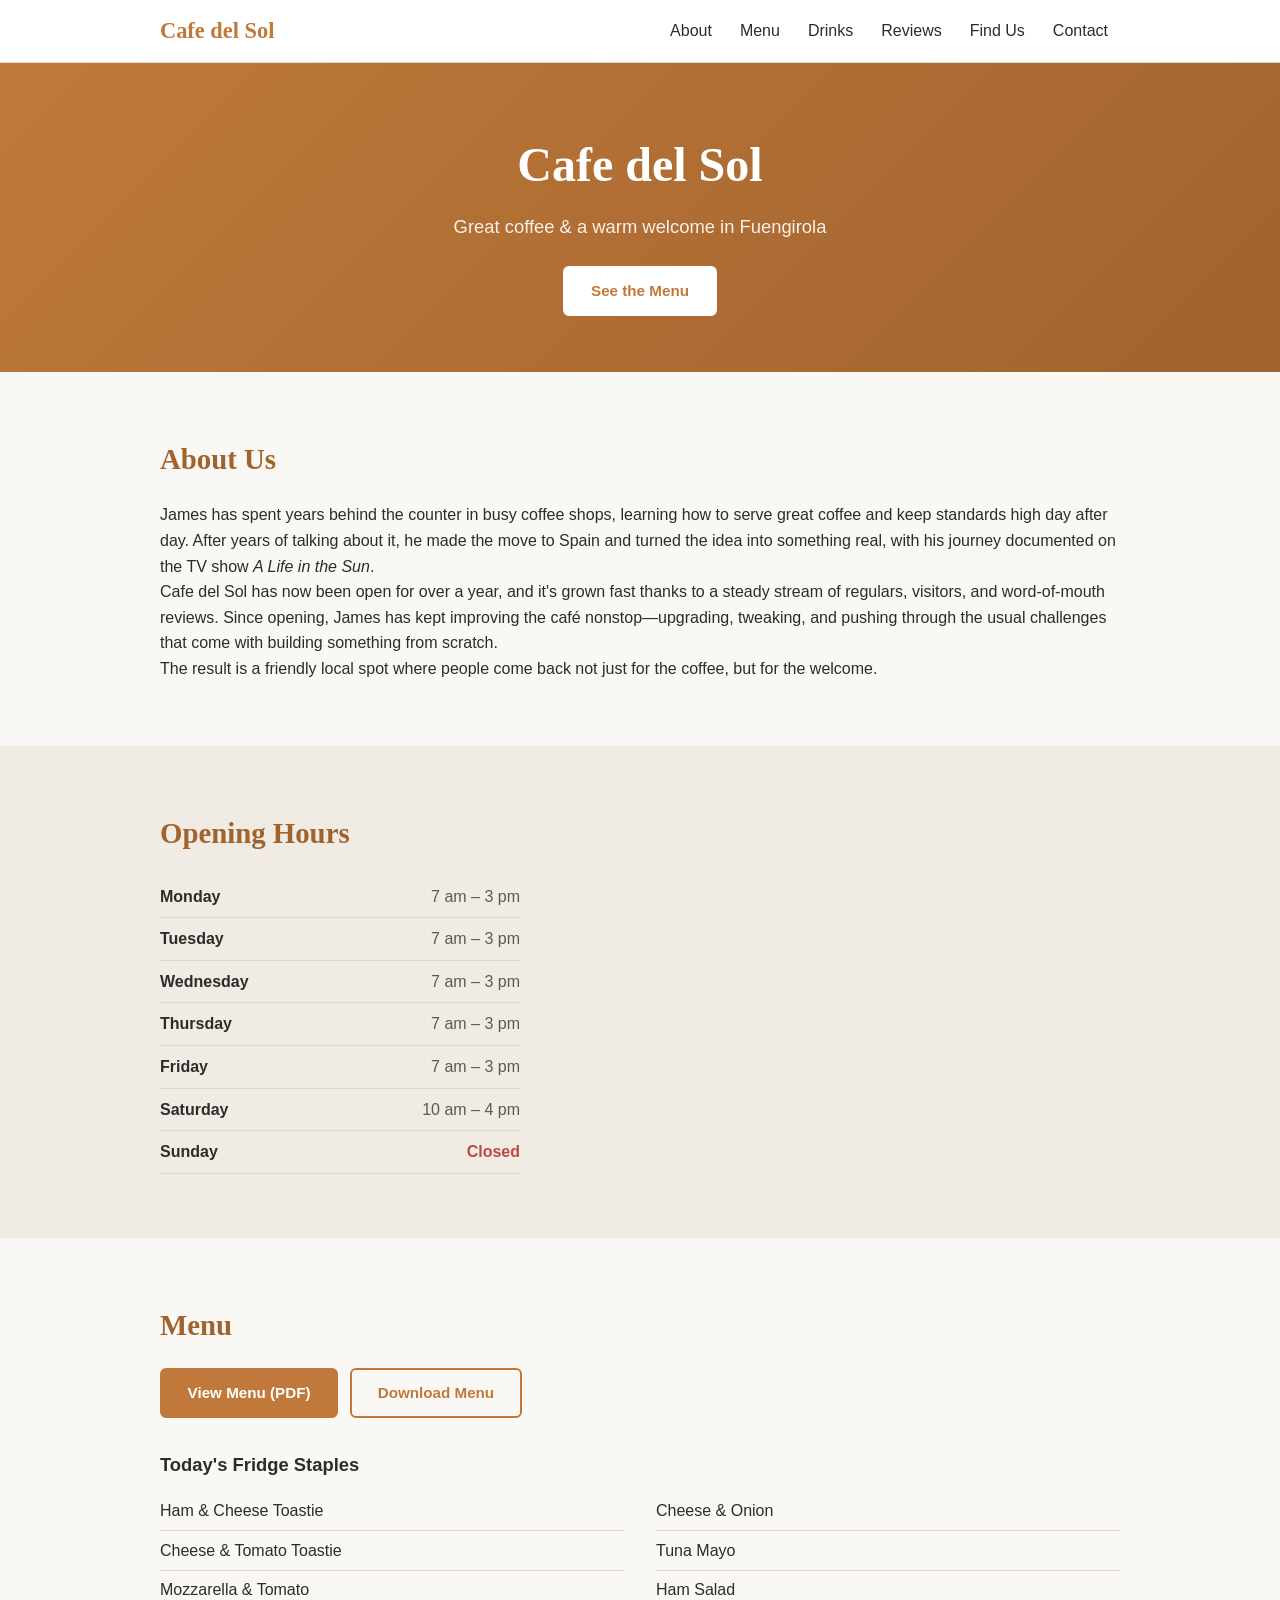
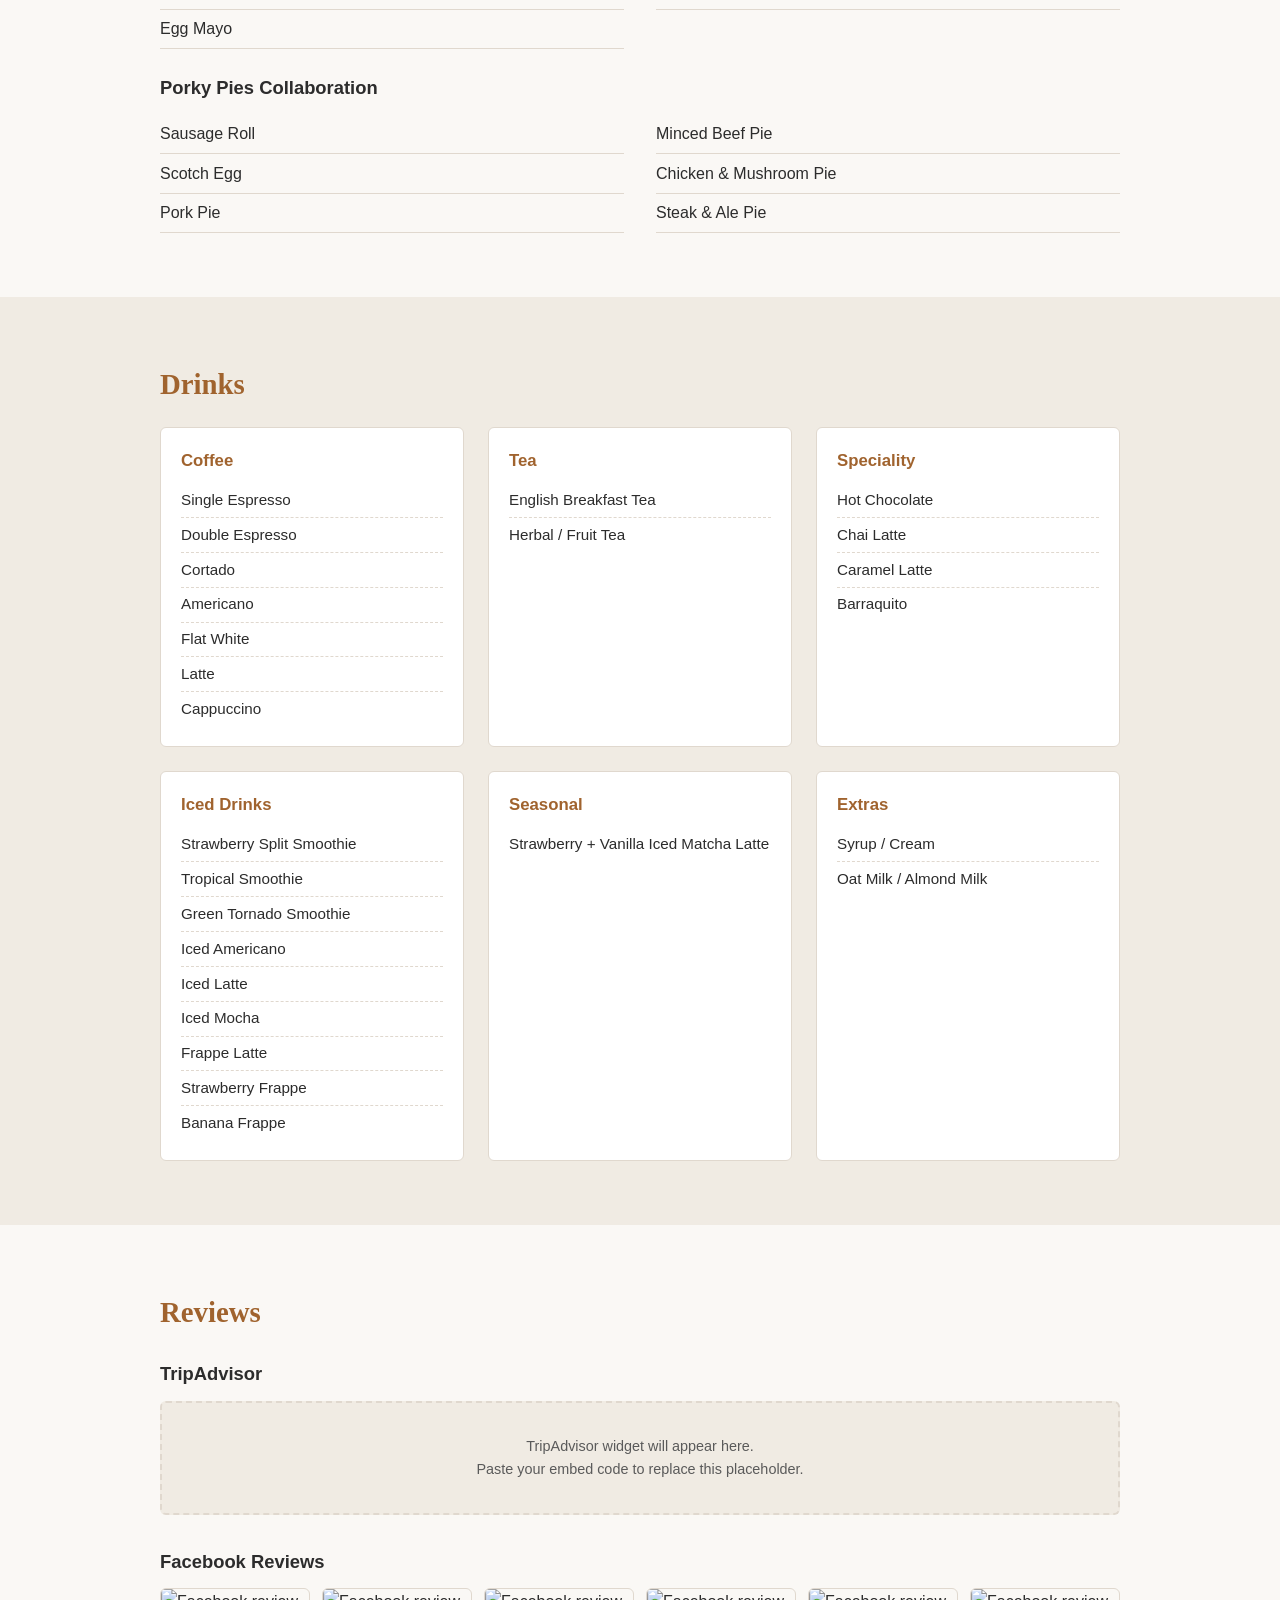
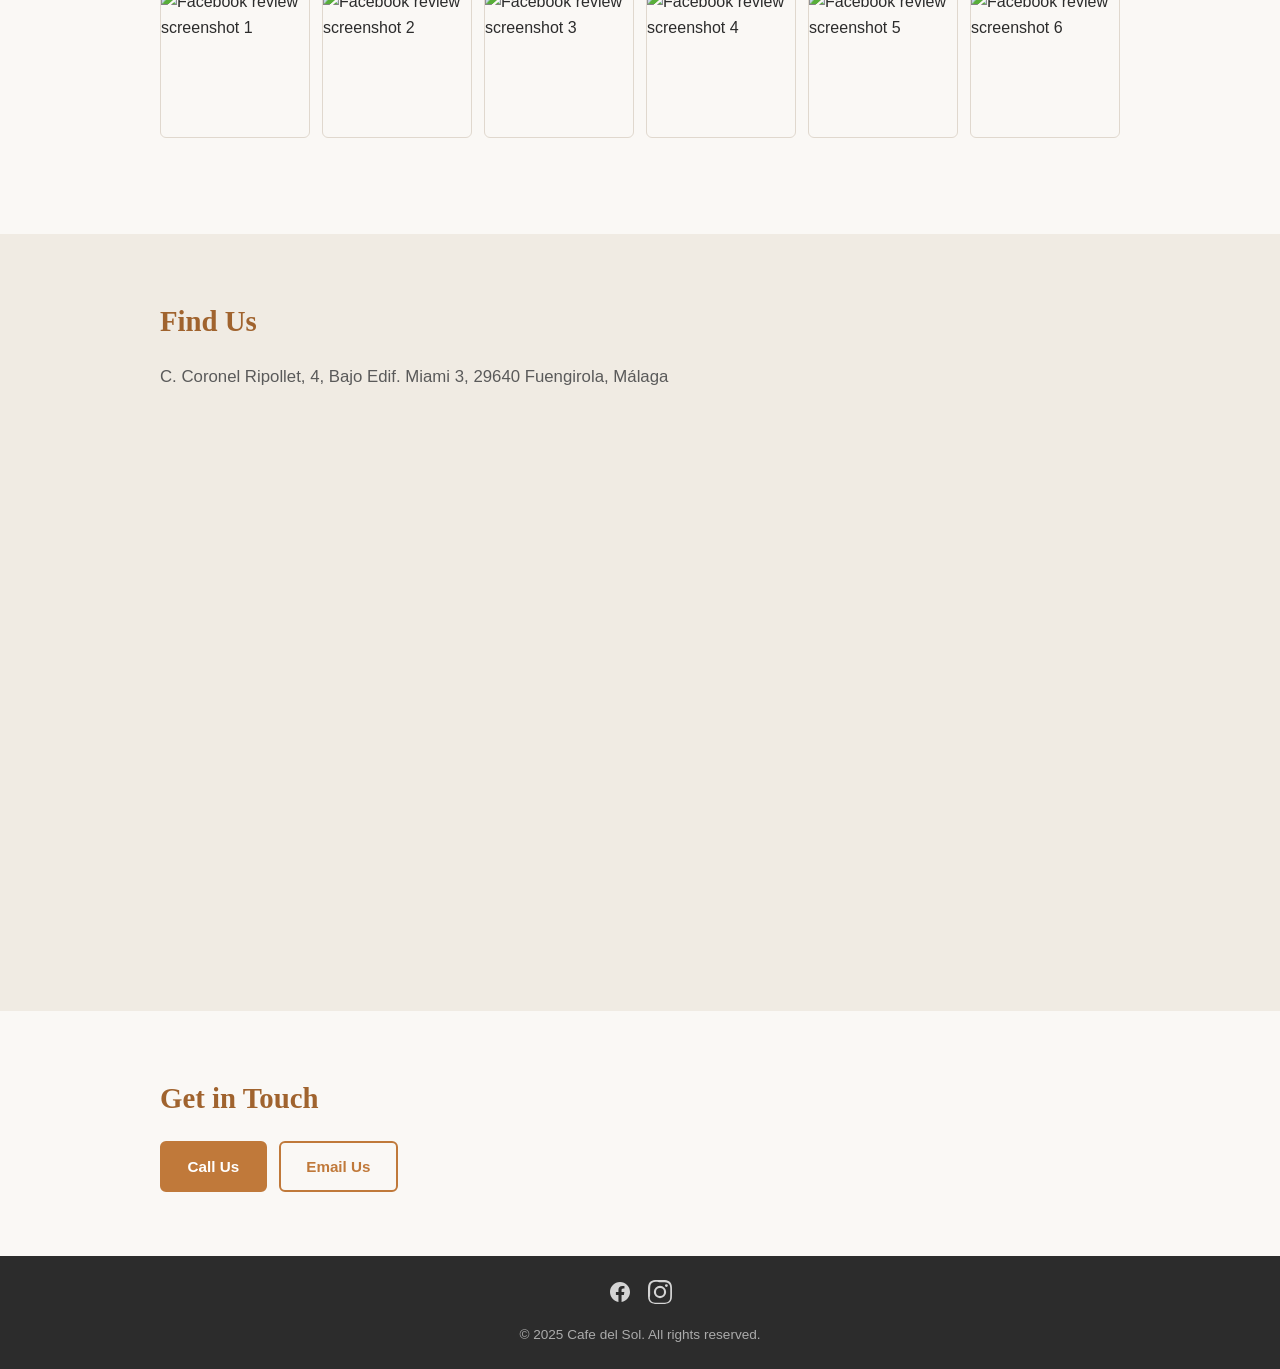
==== index.html @ 50820001 "feat: Cafe del Sol MVP website with drinks menu, food, reviews, and map Complete mobile-first MVP si" ====
<!--
  =============================================
  CAFE DEL SOL – MVP WEBSITE
  =============================================
  THINGS YOU NEED TO EDIT BEFORE GOING LIVE:

  1. MENU PDF    → Replace /assets/menu.pdf with your actual PDF file path
  2. PHONE       → Search for "TODO:phone" and add your phone number
  3. EMAIL       → Search for "TODO:email" and add your email address
  4. REVIEWS     → Replace /assets/reviews/fb-1.jpg etc. with real screenshot paths (update the array in script.js)
  5. TRIPADVISOR → Paste your TripAdvisor widget code in the marked placeholder below
  6. FAVICON     → Replace /assets/favicon.ico with your real favicon
  =============================================
-->
<!DOCTYPE html>
<html lang="en">
<head>
  <meta charset="UTF-8">
  <meta name="viewport" content="width=device-width, initial-scale=1.0">
  <title>Cafe del Sol – Coffee &amp; Café in Fuengirola, Málaga</title>
  <meta name="description" content="Cafe del Sol is a friendly local café in Fuengirola, Málaga, serving great coffee, fresh toasties, pies, and cold drinks. Open Monday–Saturday.">

  <!-- Open Graph -->
  <meta property="og:title" content="Cafe del Sol – Coffee & Café in Fuengirola">
  <meta property="og:description" content="A friendly local café in Fuengirola, Málaga. Great coffee, fresh food, and a warm welcome.">
  <meta property="og:type" content="website">
  <meta property="og:url" content="https://cafedelsol.es">
  <meta property="og:image" content="/assets/og-image.jpg">
  <meta property="og:locale" content="en_GB">

  <!-- Favicon placeholder -->
  <link rel="icon" href="/assets/favicon.ico" type="image/x-icon">

  <link rel="stylesheet" href="styles.css">

  <!-- JSON-LD Structured Data -->
  <script type="application/ld+json">
  {
    "@context": "https://schema.org",
    "@type": "CafeOrCoffeeShop",
    "name": "Cafe del Sol",
    "image": "/assets/og-image.jpg",
    "address": {
      "@type": "PostalAddress",
      "streetAddress": "C. Coronel Ripollet, 4, Bajo Edif. Miami 3",
      "addressLocality": "Fuengirola",
      "addressRegion": "Málaga",
      "postalCode": "29640",
      "addressCountry": "ES"
    },
    "url": "https://cafedelsol.es",
    "telephone": "",
    "openingHoursSpecification": [
      { "@type": "OpeningHoursSpecification", "dayOfWeek": "Monday",    "opens": "07:00", "closes": "15:00" },
      { "@type": "OpeningHoursSpecification", "dayOfWeek": "Tuesday",   "opens": "07:00", "closes": "15:00" },
      { "@type": "OpeningHoursSpecification", "dayOfWeek": "Wednesday", "opens": "07:00", "closes": "15:00" },
      { "@type": "OpeningHoursSpecification", "dayOfWeek": "Thursday",  "opens": "07:00", "closes": "15:00" },
      { "@type": "OpeningHoursSpecification", "dayOfWeek": "Friday",    "opens": "07:00", "closes": "15:00" },
      { "@type": "OpeningHoursSpecification", "dayOfWeek": "Saturday",  "opens": "10:00", "closes": "16:00" }
    ],
    "servesCuisine": "Coffee, Café",
    "priceRange": "€",
    "sameAs": [
      "https://www.facebook.com/profile.php?id=61565031385537",
      "https://www.instagram.com/cafedelsolfuengirola/"
    ]
  }
  </script>
</head>
<body>

  <!-- ======== HEADER / NAV ======== -->
  <header class="site-header" id="top">
    <div class="container header-inner">
      <a href="#top" class="logo">Cafe del Sol</a>
      <button class="nav-toggle" aria-label="Toggle navigation" aria-expanded="false">
        <span class="hamburger"></span>
      </button>
      <nav class="main-nav" id="main-nav">
        <ul>
          <li><a href="#about">About</a></li>
          <li><a href="#menu">Menu</a></li>
          <li><a href="#drinks">Drinks</a></li>
          <li><a href="#reviews">Reviews</a></li>
          <li><a href="#find-us">Find Us</a></li>
          <li><a href="#contact">Contact</a></li>
        </ul>
      </nav>
    </div>
  </header>

  <!-- ======== HERO ======== -->
  <section class="hero">
    <div class="container">
      <h1>Cafe del Sol</h1>
      <p class="hero-subtitle">Great coffee &amp; a warm welcome in Fuengirola</p>
      <a href="#menu" class="btn btn-primary">See the Menu</a>
    </div>
  </section>

  <!-- ======== ABOUT ======== -->
  <section class="section" id="about">
    <div class="container">
      <h2>About Us</h2>
      <p>James has spent years behind the counter in busy coffee shops, learning how to serve great coffee and keep standards high day after day. After years of talking about it, he made the move to Spain and turned the idea into something real, with his journey documented on the TV show <em>A Life in the Sun</em>.</p>
      <p>Cafe del Sol has now been open for over a year, and it's grown fast thanks to a steady stream of regulars, visitors, and word-of-mouth reviews. Since opening, James has kept improving the café nonstop—upgrading, tweaking, and pushing through the usual challenges that come with building something from scratch.</p>
      <p>The result is a friendly local spot where people come back not just for the coffee, but for the welcome.</p>
    </div>
  </section>

  <!-- ======== OPENING HOURS ======== -->
  <section class="section section-alt" id="hours">
    <div class="container">
      <h2>Opening Hours</h2>
      <table class="hours-table">
        <tbody>
          <tr><td>Monday</td><td>7 am – 3 pm</td></tr>
          <tr><td>Tuesday</td><td>7 am – 3 pm</td></tr>
          <tr><td>Wednesday</td><td>7 am – 3 pm</td></tr>
          <tr><td>Thursday</td><td>7 am – 3 pm</td></tr>
          <tr><td>Friday</td><td>7 am – 3 pm</td></tr>
          <tr><td>Saturday</td><td>10 am – 4 pm</td></tr>
          <tr class="closed"><td>Sunday</td><td>Closed</td></tr>
        </tbody>
      </table>
    </div>
  </section>

  <!-- ======== MENU (Food / Fridge Staples) ======== -->
  <section class="section" id="menu">
    <div class="container">
      <h2>Menu</h2>

      <div class="menu-actions">
        <a href="/assets/menu.pdf" target="_blank" rel="noopener" class="btn btn-primary">View Menu (PDF)</a>
        <a href="/assets/menu.pdf" download class="btn btn-outline">Download Menu</a>
      </div>

      <h3>Today's Fridge Staples</h3>
      <ul class="food-list">
        <li>Ham &amp; Cheese Toastie</li>
        <li>Cheese &amp; Tomato Toastie</li>
        <li>Mozzarella &amp; Tomato</li>
        <li>Egg Mayo</li>
        <li>Cheese &amp; Onion</li>
        <li>Tuna Mayo</li>
        <li>Ham Salad</li>
      </ul>

      <h3>Porky Pies Collaboration</h3>
      <ul class="food-list">
        <li>Sausage Roll</li>
        <li>Scotch Egg</li>
        <li>Pork Pie</li>
        <li>Minced Beef Pie</li>
        <li>Chicken &amp; Mushroom Pie</li>
        <li>Steak &amp; Ale Pie</li>
      </ul>
    </div>
  </section>

  <!-- ======== DRINKS ======== -->
  <section class="section section-alt" id="drinks">
    <div class="container">
      <h2>Drinks</h2>
      <div class="drinks-grid">

        <div class="drinks-category">
          <h3>Coffee</h3>
          <ul>
            <li>Single Espresso</li>
            <li>Double Espresso</li>
            <li>Cortado</li>
            <li>Americano</li>
            <li>Flat White</li>
            <li>Latte</li>
            <li>Cappuccino</li>
          </ul>
        </div>

        <div class="drinks-category">
          <h3>Tea</h3>
          <ul>
            <li>English Breakfast Tea</li>
            <li>Herbal / Fruit Tea</li>
          </ul>
        </div>

        <div class="drinks-category">
          <h3>Speciality</h3>
          <ul>
            <li>Hot Chocolate</li>
            <li>Chai Latte</li>
            <li>Caramel Latte</li>
            <li>Barraquito</li>
          </ul>
        </div>

        <div class="drinks-category">
          <h3>Iced Drinks</h3>
          <ul>
            <li>Strawberry Split Smoothie</li>
            <li>Tropical Smoothie</li>
            <li>Green Tornado Smoothie</li>
            <li>Iced Americano</li>
            <li>Iced Latte</li>
            <li>Iced Mocha</li>
            <li>Frappe Latte</li>
            <li>Strawberry Frappe</li>
            <li>Banana Frappe</li>
          </ul>
        </div>

        <div class="drinks-category">
          <h3>Seasonal</h3>
          <ul>
            <li>Strawberry + Vanilla Iced Matcha Latte</li>
          </ul>
        </div>

        <div class="drinks-category">
          <h3>Extras</h3>
          <ul>
            <li>Syrup / Cream</li>
            <li>Oat Milk / Almond Milk</li>
          </ul>
        </div>

      </div>
    </div>
  </section>

  <!-- ======== REVIEWS ======== -->
  <section class="section" id="reviews">
    <div class="container">
      <h2>Reviews</h2>

      <!-- TripAdvisor -->
      <div class="reviews-subsection">
        <h3>TripAdvisor</h3>
        <div class="tripadvisor-placeholder">
          <!-- ============================================
               TODO: Paste your TripAdvisor widget code here
               ============================================ -->
          <p class="placeholder-note">TripAdvisor widget will appear here.<br>Paste your embed code to replace this placeholder.</p>
        </div>
      </div>

      <!-- Facebook Reviews Gallery -->
      <div class="reviews-subsection">
        <h3>Facebook Reviews</h3>
        <div class="fb-gallery" id="fb-gallery">
          <!-- Images injected by script.js -->
        </div>
      </div>
    </div>
  </section>

  <!-- ======== LIGHTBOX ======== -->
  <div class="lightbox" id="lightbox" role="dialog" aria-label="Review image" aria-hidden="true">
    <button class="lightbox-close" aria-label="Close lightbox">&times;</button>
    <img class="lightbox-img" id="lightbox-img" src="" alt="Review screenshot">
  </div>

  <!-- ======== FIND US ======== -->
  <section class="section section-alt" id="find-us">
    <div class="container">
      <h2>Find Us</h2>
      <p class="address">C. Coronel Ripollet, 4, Bajo Edif. Miami 3, 29640 Fuengirola, Málaga</p>
      <div class="map-wrapper">
        <iframe
          title="Cafe del Sol location on Google Maps"
          src="https://www.google.com/maps?q=C.+Coronel+Ripollet,+4,+Bajo+Edif.+Miami+3,+29640+Fuengirola,+M%C3%A1laga&output=embed"
          width="600"
          height="400"
          style="border:0;"
          allowfullscreen
          loading="lazy"
          referrerpolicy="no-referrer-when-downgrade">
        </iframe>
      </div>
    </div>
  </section>

  <!-- ======== CONTACT ======== -->
  <section class="section" id="contact">
    <div class="container">
      <h2>Get in Touch</h2>
      <div class="contact-buttons">
        <!-- TODO:phone – Replace # with tel:+34XXXXXXXXX -->
        <a href="tel:" class="btn btn-primary">Call Us</a>
        <!-- TODO:email – Replace # with mailto:your@email.com -->
        <a href="mailto:" class="btn btn-outline">Email Us</a>
      </div>
    </div>
  </section>

  <!-- ======== FOOTER ======== -->
  <footer class="site-footer">
    <div class="container footer-inner">
      <div class="social-links">
        <a href="https://www.facebook.com/profile.php?id=61565031385537" target="_blank" rel="noopener" aria-label="Facebook">
          <!-- Facebook SVG icon -->
          <svg width="24" height="24" viewBox="0 0 24 24" fill="currentColor" aria-hidden="true"><path d="M22 12c0-5.523-4.477-10-10-10S2 6.477 2 12c0 4.991 3.657 9.128 8.438 9.878v-6.987h-2.54V12h2.54V9.797c0-2.506 1.492-3.89 3.777-3.89 1.094 0 2.238.195 2.238.195v2.46h-1.26c-1.243 0-1.63.771-1.63 1.562V12h2.773l-.443 2.89h-2.33v6.988C18.343 21.128 22 16.991 22 12z"/></svg>
        </a>
        <a href="https://www.instagram.com/cafedelsolfuengirola/" target="_blank" rel="noopener" aria-label="Instagram">
          <!-- Instagram SVG icon -->
          <svg width="24" height="24" viewBox="0 0 24 24" fill="currentColor" aria-hidden="true"><path d="M12 2.163c3.204 0 3.584.012 4.85.07 1.17.054 1.97.24 2.43.403a4.08 4.08 0 0 1 1.523.99 4.08 4.08 0 0 1 .99 1.524c.163.46.349 1.26.403 2.43.058 1.265.07 1.645.07 4.849s-.012 3.584-.07 4.85c-.054 1.17-.24 1.97-.403 2.43a4.08 4.08 0 0 1-.99 1.523 4.08 4.08 0 0 1-1.524.99c-.46.163-1.26.349-2.43.403-1.265.058-1.645.07-4.849.07s-3.584-.012-4.85-.07c-1.17-.054-1.97-.24-2.43-.403a4.08 4.08 0 0 1-1.523-.99 4.08 4.08 0 0 1-.99-1.524c-.163-.46-.349-1.26-.403-2.43C2.175 15.584 2.163 15.204 2.163 12s.012-3.584.07-4.85c.054-1.17.24-1.97.403-2.43a4.08 4.08 0 0 1 .99-1.523A4.08 4.08 0 0 1 5.15 2.206c.46-.163 1.26-.349 2.43-.403C8.845 2.175 9.225 2.163 12 2.163zm0-2.163C8.741 0 8.333.014 7.053.072 5.775.13 4.902.333 4.14.63a5.876 5.876 0 0 0-2.126 1.384A5.876 5.876 0 0 0 .63 4.14C.333 4.902.13 5.775.072 7.053.014 8.333 0 8.741 0 12s.014 3.667.072 4.947c.058 1.278.261 2.15.558 2.913a5.876 5.876 0 0 0 1.384 2.126A5.876 5.876 0 0 0 4.14 23.37c.763.297 1.636.5 2.913.558C8.333 23.986 8.741 24 12 24s3.667-.014 4.947-.072c1.278-.058 2.15-.261 2.913-.558a5.876 5.876 0 0 0 2.126-1.384 5.876 5.876 0 0 0 1.384-2.126c.297-.763.5-1.636.558-2.913.058-1.28.072-1.688.072-4.947s-.014-3.667-.072-4.947c-.058-1.278-.261-2.15-.558-2.913a5.876 5.876 0 0 0-1.384-2.126A5.876 5.876 0 0 0 19.86.63c-.763-.297-1.636-.5-2.913-.558C15.667.014 15.259 0 12 0zm0 5.838a6.162 6.162 0 1 0 0 12.324 6.162 6.162 0 0 0 0-12.324zM12 16a4 4 0 1 1 0-8 4 4 0 0 1 0 8zm6.406-11.845a1.44 1.44 0 1 0 0 2.881 1.44 1.44 0 0 0 0-2.881z"/></svg>
        </a>
      </div>
      <p class="copyright">&copy; 2025 Cafe del Sol. All rights reserved.</p>
    </div>
  </footer>

  <script src="script.js"></script>
</body>
</html>
---- styles.css ----
/* =============================================
   CAFE DEL SOL – STYLES
   Mobile-first, vanilla CSS
   ============================================= */

/* --- Reset & Base --- */
*, *::before, *::after {
  box-sizing: border-box;
  margin: 0;
  padding: 0;
}

:root {
  --color-primary: #c0793a;
  --color-primary-dark: #a0632e;
  --color-bg: #faf8f5;
  --color-bg-alt: #f0ebe3;
  --color-text: #2c2c2c;
  --color-text-light: #5a5a5a;
  --color-white: #ffffff;
  --color-border: #e0d8ce;
  --font-body: 'Segoe UI', Tahoma, Geneva, Verdana, sans-serif;
  --font-heading: Georgia, 'Times New Roman', serif;
  --max-width: 960px;
  --radius: 6px;
  --transition: 0.2s ease;
}

html {
  scroll-behavior: smooth;
}

body {
  font-family: var(--font-body);
  font-size: 16px;
  line-height: 1.6;
  color: var(--color-text);
  background: var(--color-bg);
  -webkit-font-smoothing: antialiased;
}

img {
  max-width: 100%;
  height: auto;
  display: block;
}

a {
  color: var(--color-primary);
  text-decoration: none;
  transition: color var(--transition);
}

a:hover,
a:focus {
  color: var(--color-primary-dark);
}

/* Focus states for accessibility */
a:focus-visible,
button:focus-visible {
  outline: 3px solid var(--color-primary);
  outline-offset: 2px;
}

/* --- Container --- */
.container {
  width: 90%;
  max-width: var(--max-width);
  margin: 0 auto;
}

/* --- Header --- */
.site-header {
  background: var(--color-white);
  border-bottom: 1px solid var(--color-border);
  position: sticky;
  top: 0;
  z-index: 100;
}

.header-inner {
  display: flex;
  align-items: center;
  justify-content: space-between;
  padding: 0.75rem 0;
}

.logo {
  font-family: var(--font-heading);
  font-size: 1.4rem;
  font-weight: 700;
  color: var(--color-primary);
}

.logo:hover {
  color: var(--color-primary-dark);
}

/* Hamburger */
.nav-toggle {
  display: flex;
  align-items: center;
  justify-content: center;
  background: none;
  border: none;
  cursor: pointer;
  width: 40px;
  height: 40px;
  padding: 0;
}

.hamburger,
.hamburger::before,
.hamburger::after {
  display: block;
  width: 24px;
  height: 2px;
  background: var(--color-text);
  border-radius: 2px;
  transition: transform var(--transition), opacity var(--transition);
}

.hamburger {
  position: relative;
}

.hamburger::before,
.hamburger::after {
  content: '';
  position: absolute;
  left: 0;
}

.hamburger::before { top: -7px; }
.hamburger::after  { top: 7px;  }

/* Hamburger open state */
.nav-toggle[aria-expanded="true"] .hamburger {
  background: transparent;
}

.nav-toggle[aria-expanded="true"] .hamburger::before {
  top: 0;
  transform: rotate(45deg);
}

.nav-toggle[aria-expanded="true"] .hamburger::after {
  top: 0;
  transform: rotate(-45deg);
}

/* Nav */
.main-nav {
  display: none;
  position: absolute;
  top: 100%;
  left: 0;
  right: 0;
  background: var(--color-white);
  border-bottom: 1px solid var(--color-border);
  padding: 1rem 0;
}

.main-nav.open {
  display: block;
}

.main-nav ul {
  list-style: none;
  text-align: center;
}

.main-nav li + li {
  margin-top: 0.5rem;
}

.main-nav a {
  display: block;
  padding: 0.5rem 1rem;
  font-weight: 500;
  color: var(--color-text);
}

.main-nav a:hover {
  color: var(--color-primary);
}

/* Desktop nav */
@media (min-width: 768px) {
  .nav-toggle {
    display: none;
  }

  .main-nav {
    display: block;
    position: static;
    border: none;
    padding: 0;
  }

  .main-nav ul {
    display: flex;
    gap: 0.25rem;
  }

  .main-nav li + li {
    margin-top: 0;
  }

  .main-nav a {
    padding: 0.4rem 0.75rem;
    border-radius: var(--radius);
  }

  .main-nav a:hover {
    background: var(--color-bg-alt);
  }
}

/* --- Hero --- */
.hero {
  background: linear-gradient(135deg, var(--color-primary) 0%, var(--color-primary-dark) 100%);
  color: var(--color-white);
  text-align: center;
  padding: 4rem 0 3.5rem;
}

.hero h1 {
  font-family: var(--font-heading);
  font-size: 2.4rem;
  margin-bottom: 0.5rem;
}

.hero-subtitle {
  font-size: 1.15rem;
  opacity: 0.9;
  margin-bottom: 1.5rem;
}

/* --- Buttons --- */
.btn {
  display: inline-block;
  padding: 0.7rem 1.6rem;
  border-radius: var(--radius);
  font-weight: 600;
  font-size: 0.95rem;
  text-align: center;
  cursor: pointer;
  transition: background var(--transition), color var(--transition), box-shadow var(--transition);
  border: 2px solid transparent;
}

.btn-primary {
  background: var(--color-primary);
  color: var(--color-white);
  border-color: var(--color-primary);
}

.btn-primary:hover,
.btn-primary:focus {
  background: var(--color-primary-dark);
  border-color: var(--color-primary-dark);
  color: var(--color-white);
}

.btn-outline {
  background: transparent;
  color: var(--color-primary);
  border-color: var(--color-primary);
}

.btn-outline:hover,
.btn-outline:focus {
  background: var(--color-primary);
  color: var(--color-white);
}

/* Hero button override for white variant */
.hero .btn-primary {
  background: var(--color-white);
  color: var(--color-primary);
  border-color: var(--color-white);
}

.hero .btn-primary:hover {
  background: transparent;
  color: var(--color-white);
  border-color: var(--color-white);
}

/* --- Sections --- */
.section {
  padding: 3rem 0;
}

.section-alt {
  background: var(--color-bg-alt);
}

.section h2 {
  font-family: var(--font-heading);
  font-size: 1.8rem;
  margin-bottom: 1.25rem;
  color: var(--color-primary-dark);
}

.section h3 {
  font-size: 1.15rem;
  font-weight: 700;
  margin: 1.5rem 0 0.75rem;
  color: var(--color-text);
}

/* --- Hours Table --- */
.hours-table {
  width: 100%;
  max-width: 360px;
  border-collapse: collapse;
}

.hours-table td {
  padding: 0.5rem 0;
  border-bottom: 1px solid var(--color-border);
}

.hours-table td:first-child {
  font-weight: 600;
}

.hours-table td:last-child {
  text-align: right;
  color: var(--color-text-light);
}

.hours-table .closed td:last-child {
  color: #b94a48;
  font-weight: 600;
}

/* --- Menu Actions --- */
.menu-actions {
  display: flex;
  flex-wrap: wrap;
  gap: 0.75rem;
  margin-bottom: 2rem;
}

/* --- Food / Drinks Lists --- */
.food-list {
  list-style: none;
  columns: 1;
}

.food-list li {
  padding: 0.4rem 0;
  border-bottom: 1px solid var(--color-border);
}

@media (min-width: 520px) {
  .food-list {
    columns: 2;
    column-gap: 2rem;
  }
}

/* --- Drinks Grid --- */
.drinks-grid {
  display: grid;
  grid-template-columns: 1fr;
  gap: 1.5rem;
}

@media (min-width: 520px) {
  .drinks-grid {
    grid-template-columns: 1fr 1fr;
  }
}

@media (min-width: 768px) {
  .drinks-grid {
    grid-template-columns: 1fr 1fr 1fr;
  }
}

.drinks-category {
  background: var(--color-white);
  border-radius: var(--radius);
  padding: 1.25rem;
  border: 1px solid var(--color-border);
}

.drinks-category h3 {
  margin-top: 0;
  margin-bottom: 0.5rem;
  color: var(--color-primary-dark);
  font-size: 1.05rem;
}

.drinks-category ul {
  list-style: none;
}

.drinks-category li {
  padding: 0.3rem 0;
  border-bottom: 1px dashed var(--color-border);
  font-size: 0.95rem;
}

.drinks-category li:last-child {
  border-bottom: none;
}

/* --- Reviews --- */
.reviews-subsection {
  margin-bottom: 2rem;
}

.tripadvisor-placeholder {
  background: var(--color-bg-alt);
  border: 2px dashed var(--color-border);
  border-radius: var(--radius);
  padding: 2rem;
  text-align: center;
}

.placeholder-note {
  color: var(--color-text-light);
  font-size: 0.9rem;
}

/* Facebook gallery */
.fb-gallery {
  display: grid;
  grid-template-columns: repeat(auto-fill, minmax(140px, 1fr));
  gap: 0.75rem;
}

.fb-gallery img {
  width: 100%;
  aspect-ratio: 1;
  object-fit: cover;
  border-radius: var(--radius);
  cursor: pointer;
  border: 1px solid var(--color-border);
  transition: transform var(--transition), box-shadow var(--transition);
}

.fb-gallery img:hover {
  transform: scale(1.03);
  box-shadow: 0 4px 12px rgba(0,0,0,0.12);
}

/* --- Lightbox --- */
.lightbox {
  display: none;
  position: fixed;
  inset: 0;
  z-index: 1000;
  background: rgba(0, 0, 0, 0.85);
  align-items: center;
  justify-content: center;
  padding: 1rem;
}

.lightbox.active {
  display: flex;
}

.lightbox-img {
  max-width: 90vw;
  max-height: 90vh;
  border-radius: var(--radius);
}

.lightbox-close {
  position: absolute;
  top: 1rem;
  right: 1.25rem;
  background: none;
  border: none;
  color: var(--color-white);
  font-size: 2.5rem;
  cursor: pointer;
  line-height: 1;
}

.lightbox-close:hover {
  opacity: 0.7;
}

/* --- Map --- */
.map-wrapper {
  position: relative;
  padding-bottom: 56.25%;
  height: 0;
  overflow: hidden;
  border-radius: var(--radius);
  margin-top: 1rem;
}

.map-wrapper iframe {
  position: absolute;
  top: 0;
  left: 0;
  width: 100%;
  height: 100%;
  border: 0;
}

.address {
  color: var(--color-text-light);
  font-size: 1.05rem;
}

/* --- Contact --- */
.contact-buttons {
  display: flex;
  flex-wrap: wrap;
  gap: 0.75rem;
  margin-top: 0.5rem;
}

/* --- Footer --- */
.site-footer {
  background: var(--color-text);
  color: var(--color-white);
  padding: 1.5rem 0;
}

.footer-inner {
  text-align: center;
}

.social-links {
  display: flex;
  justify-content: center;
  gap: 1rem;
  margin-bottom: 0.75rem;
}

.social-links a {
  color: var(--color-white);
  opacity: 0.8;
  transition: opacity var(--transition);
}

.social-links a:hover {
  opacity: 1;
}

.copyright {
  font-size: 0.85rem;
  opacity: 0.6;
}

/* --- Utility --- */
@media (min-width: 768px) {
  .hero h1 {
    font-size: 3rem;
  }

  .section {
    padding: 4rem 0;
  }
}
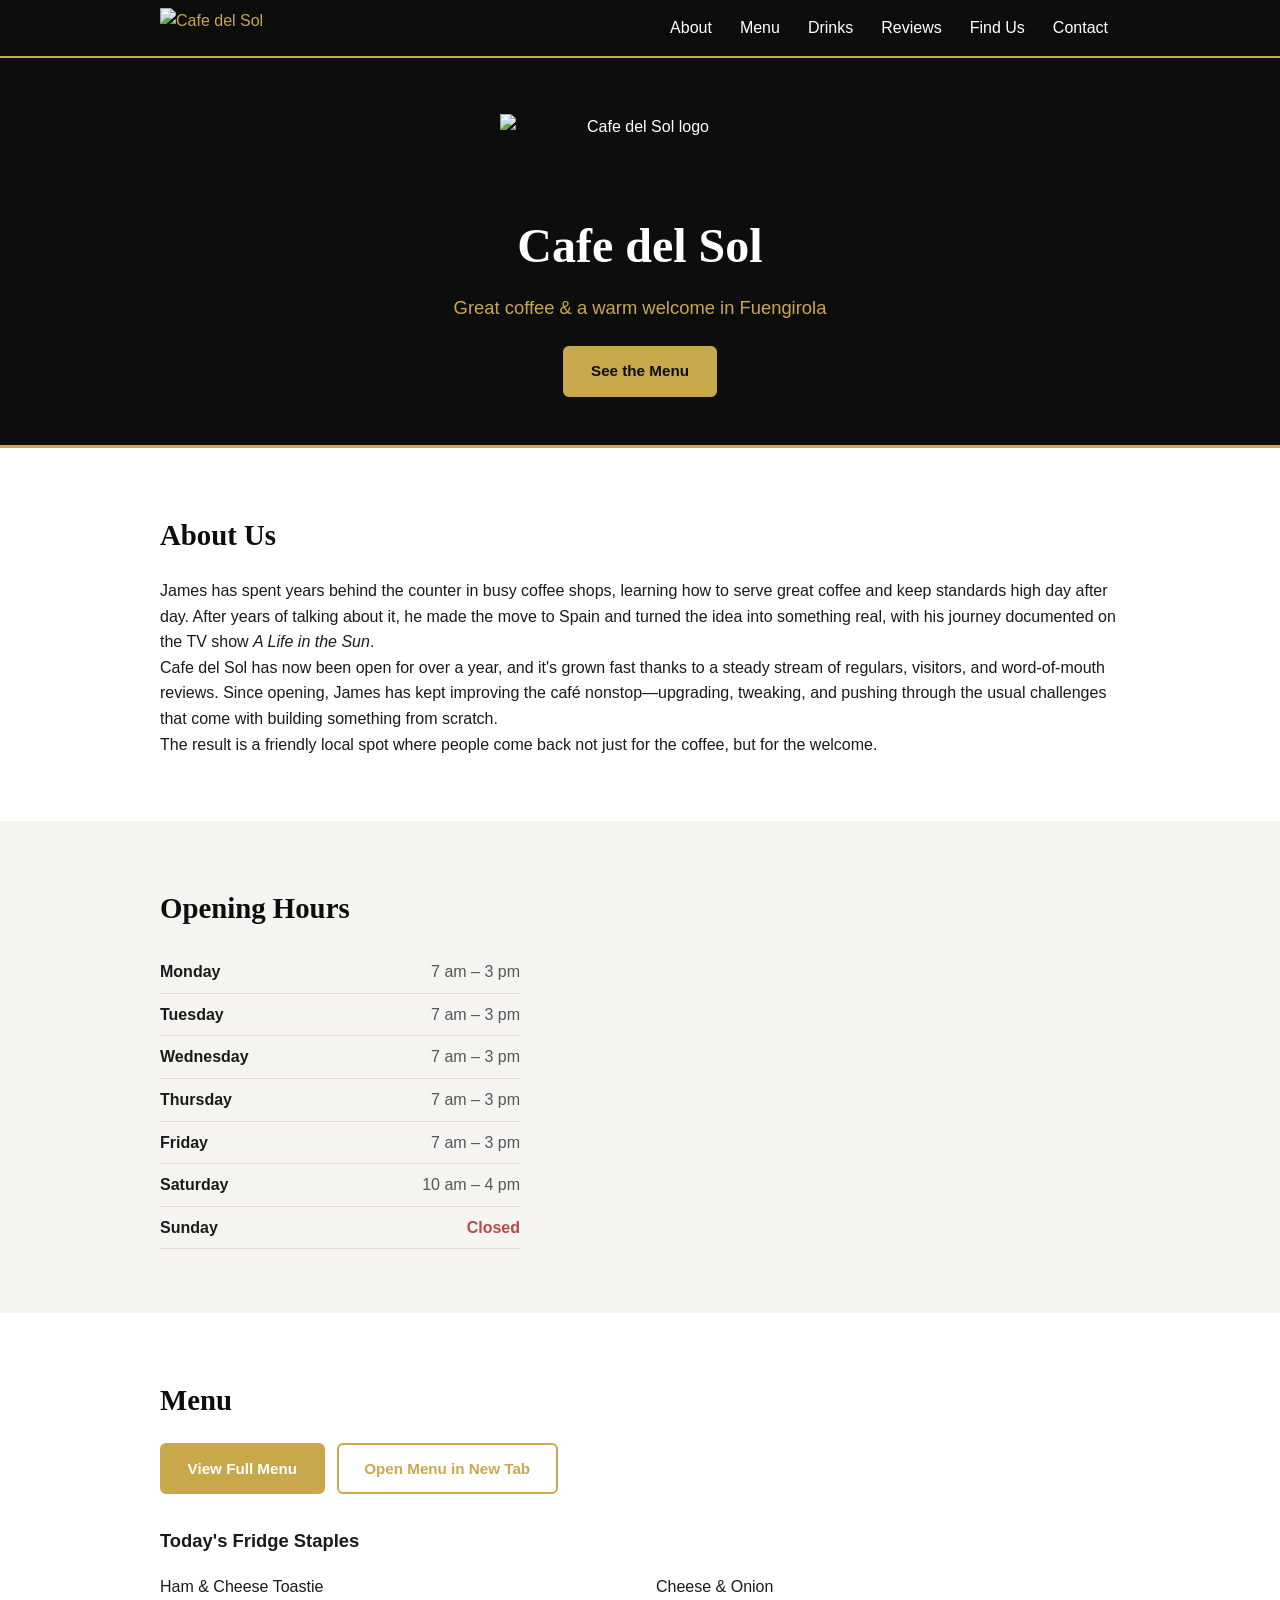
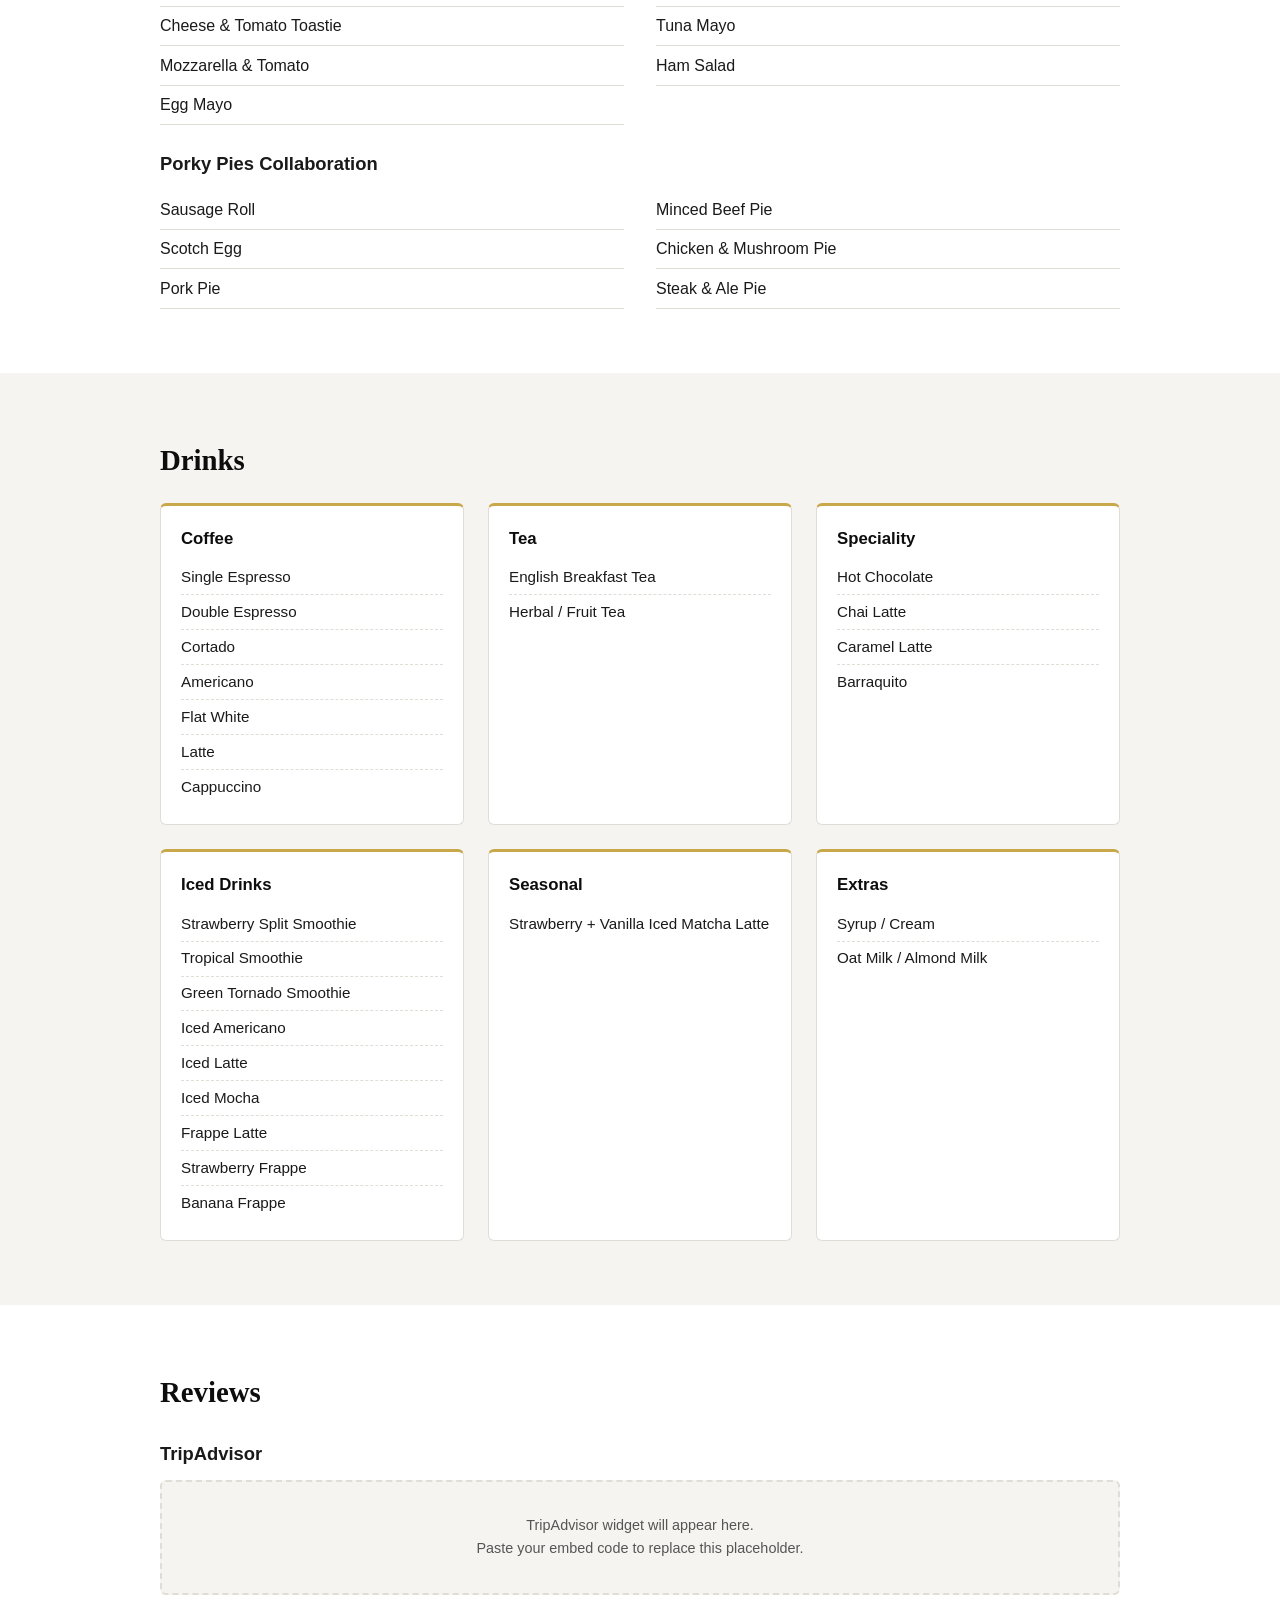
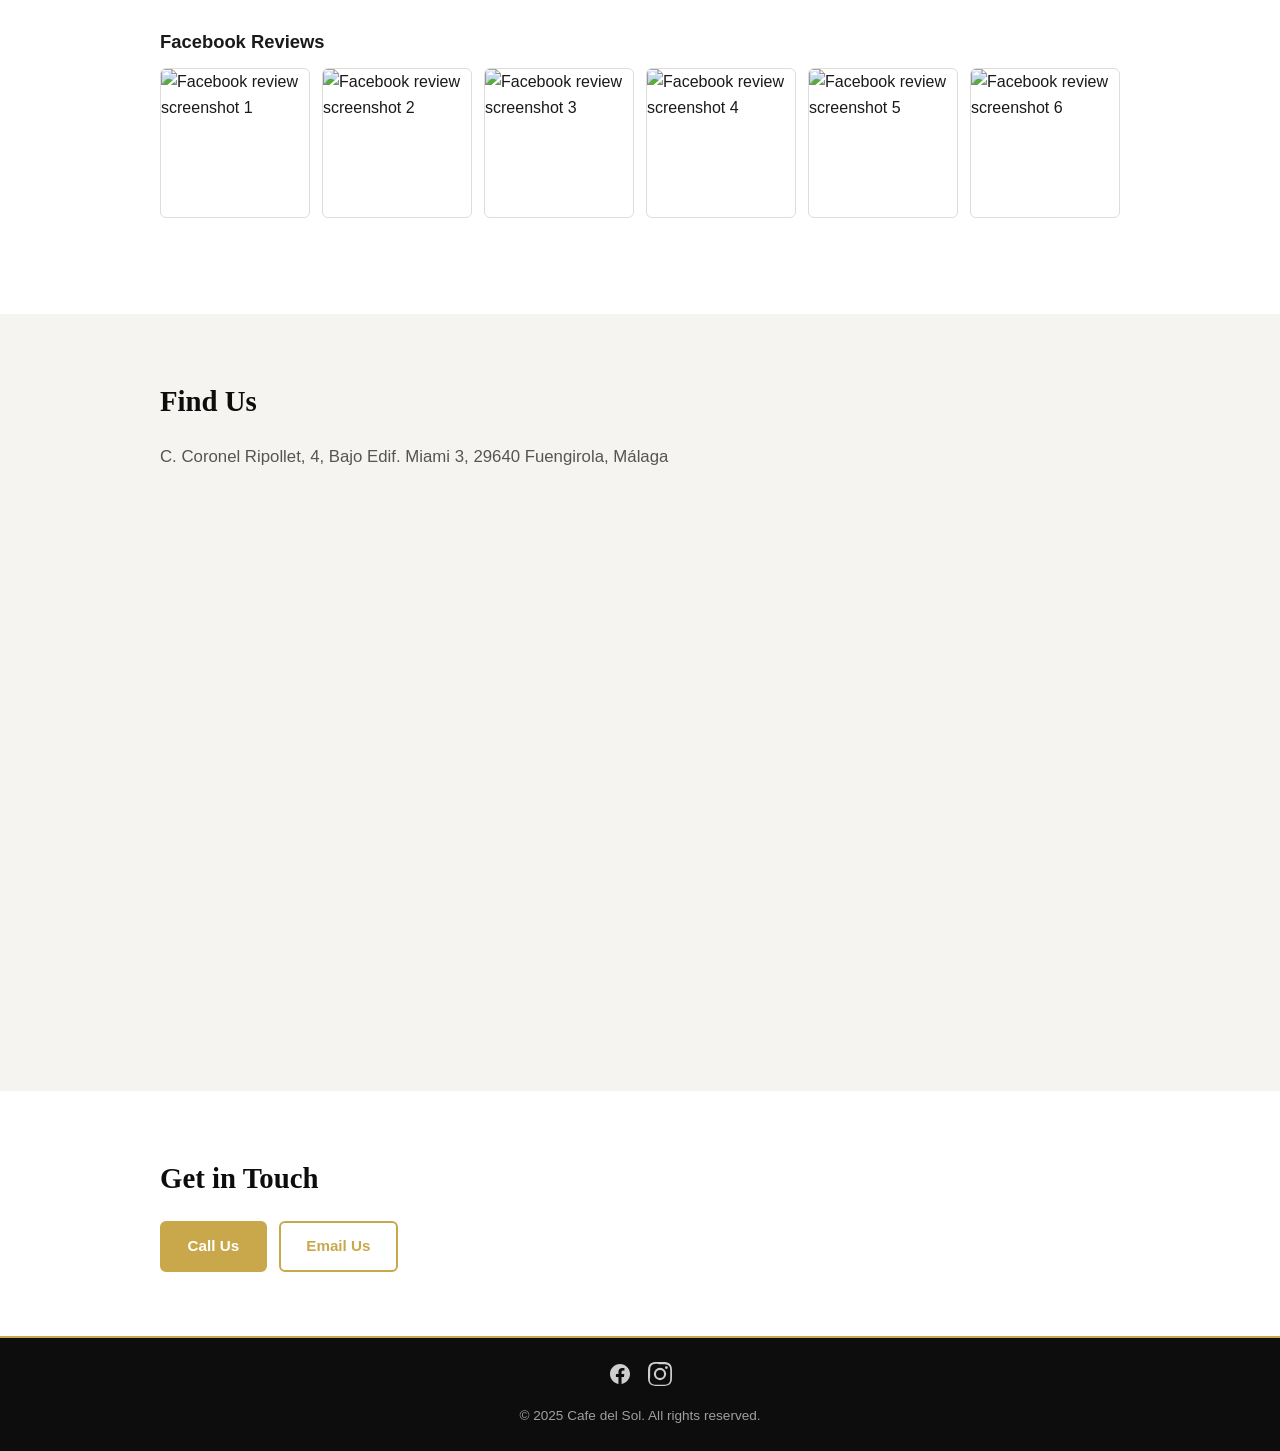
==== commit bf0f47fc: "feat: rebrand to black/white/gold, add logo, create clickable menu page - Updated colour scheme acro" ====
--- a/index.html
+++ b/index.html
@@ -4,12 +4,13 @@
   =============================================
   THINGS YOU NEED TO EDIT BEFORE GOING LIVE:
 
-  1. MENU PDF    → Replace /assets/menu.pdf with your actual PDF file path
+  1. LOGO        → Save your logo as /assets/logo.png (referenced in header + hero)
   2. PHONE       → Search for "TODO:phone" and add your phone number
   3. EMAIL       → Search for "TODO:email" and add your email address
   4. REVIEWS     → Replace /assets/reviews/fb-1.jpg etc. with real screenshot paths (update the array in script.js)
   5. TRIPADVISOR → Paste your TripAdvisor widget code in the marked placeholder below
   6. FAVICON     → Replace /assets/favicon.ico with your real favicon
+  7. MENU        → The full menu is in menu.html – edit items/prices there directly
   =============================================
 -->
 <!DOCTYPE html>
@@ -72,7 +73,7 @@
   <!-- ======== HEADER / NAV ======== -->
   <header class="site-header" id="top">
     <div class="container header-inner">
-      <a href="#top" class="logo">Cafe del Sol</a>
+      <a href="#top" class="logo"><img src="/assets/logo.png" alt="Cafe del Sol" width="160" height="40"></a>
       <button class="nav-toggle" aria-label="Toggle navigation" aria-expanded="false">
         <span class="hamburger"></span>
       </button>
@@ -92,9 +93,10 @@
   <!-- ======== HERO ======== -->
   <section class="hero">
     <div class="container">
+      <img src="/assets/logo.png" alt="Cafe del Sol logo" class="hero-logo" width="280" height="70">
       <h1>Cafe del Sol</h1>
       <p class="hero-subtitle">Great coffee &amp; a warm welcome in Fuengirola</p>
-      <a href="#menu" class="btn btn-primary">See the Menu</a>
+      <a href="menu.html" class="btn btn-primary">See the Menu</a>
     </div>
   </section>
 
@@ -132,8 +134,8 @@
       <h2>Menu</h2>
 
       <div class="menu-actions">
-        <a href="/assets/menu.pdf" target="_blank" rel="noopener" class="btn btn-primary">View Menu (PDF)</a>
-        <a href="/assets/menu.pdf" download class="btn btn-outline">Download Menu</a>
+        <a href="menu.html" class="btn btn-primary">View Full Menu</a>
+        <a href="menu.html" target="_blank" rel="noopener" class="btn btn-outline">Open Menu in New Tab</a>
       </div>
 
       <h3>Today's Fridge Staples</h3>
--- a/styles.css
+++ b/styles.css
@@ -11,14 +11,17 @@
 }
 
 :root {
-  --color-primary: #c0793a;
-  --color-primary-dark: #a0632e;
-  --color-bg: #faf8f5;
-  --color-bg-alt: #f0ebe3;
-  --color-text: #2c2c2c;
-  --color-text-light: #5a5a5a;
+  --color-primary: #c9a84c;
+  --color-primary-dark: #b8943a;
+  --color-gold-light: #ddc272;
+  --color-black: #0d0d0d;
+  --color-black-soft: #1a1a1a;
+  --color-bg: #ffffff;
+  --color-bg-alt: #f5f4f0;
+  --color-text: #1a1a1a;
+  --color-text-light: #555555;
   --color-white: #ffffff;
-  --color-border: #e0d8ce;
+  --color-border: #e0ddd6;
   --font-body: 'Segoe UI', Tahoma, Geneva, Verdana, sans-serif;
   --font-heading: Georgia, 'Times New Roman', serif;
   --max-width: 960px;
@@ -72,8 +75,8 @@
 
 /* --- Header --- */
 .site-header {
-  background: var(--color-white);
-  border-bottom: 1px solid var(--color-border);
+  background: var(--color-black);
+  border-bottom: 2px solid var(--color-primary);
   position: sticky;
   top: 0;
   z-index: 100;
@@ -83,18 +86,21 @@
   display: flex;
   align-items: center;
   justify-content: space-between;
-  padding: 0.75rem 0;
+  padding: 0.5rem 0;
 }
 
 .logo {
-  font-family: var(--font-heading);
-  font-size: 1.4rem;
-  font-weight: 700;
-  color: var(--color-primary);
+  display: flex;
+  align-items: center;
+}
+
+.logo img {
+  height: 40px;
+  width: auto;
 }
 
 .logo:hover {
-  color: var(--color-primary-dark);
+  opacity: 0.9;
 }
 
 /* Hamburger */
@@ -116,7 +122,7 @@
   display: block;
   width: 24px;
   height: 2px;
-  background: var(--color-text);
+  background: var(--color-white);
   border-radius: 2px;
   transition: transform var(--transition), opacity var(--transition);
 }
@@ -157,8 +163,8 @@
   top: 100%;
   left: 0;
   right: 0;
-  background: var(--color-white);
-  border-bottom: 1px solid var(--color-border);
+  background: var(--color-black);
+  border-bottom: 2px solid var(--color-primary);
   padding: 1rem 0;
 }
 
@@ -179,7 +185,7 @@
   display: block;
   padding: 0.5rem 1rem;
   font-weight: 500;
-  color: var(--color-text);
+  color: var(--color-white);
 }
 
 .main-nav a:hover {
@@ -214,27 +220,34 @@
   }
 
   .main-nav a:hover {
-    background: var(--color-bg-alt);
+    background: var(--color-black-soft);
   }
 }
 
 /* --- Hero --- */
 .hero {
-  background: linear-gradient(135deg, var(--color-primary) 0%, var(--color-primary-dark) 100%);
+  background: var(--color-black);
   color: var(--color-white);
   text-align: center;
-  padding: 4rem 0 3.5rem;
+  padding: 3.5rem 0 3rem;
+  border-bottom: 3px solid var(--color-primary);
+}
+
+.hero-logo {
+  max-width: 280px;
+  margin: 0 auto 1.5rem;
 }
 
 .hero h1 {
   font-family: var(--font-heading);
   font-size: 2.4rem;
   margin-bottom: 0.5rem;
+  color: var(--color-white);
 }
 
 .hero-subtitle {
   font-size: 1.15rem;
-  opacity: 0.9;
+  color: var(--color-primary);
   margin-bottom: 1.5rem;
 }
 
@@ -276,17 +289,18 @@
   color: var(--color-white);
 }
 
-/* Hero button override for white variant */
+/* Hero button override for gold variant */
 .hero .btn-primary {
-  background: var(--color-white);
-  color: var(--color-primary);
-  border-color: var(--color-white);
+  background: var(--color-primary);
+  color: var(--color-black);
+  border-color: var(--color-primary);
+  font-weight: 700;
 }
 
 .hero .btn-primary:hover {
-  background: transparent;
-  color: var(--color-white);
-  border-color: var(--color-white);
+  background: var(--color-gold-light);
+  border-color: var(--color-gold-light);
+  color: var(--color-black);
 }
 
 /* --- Sections --- */
@@ -302,7 +316,7 @@
   font-family: var(--font-heading);
   font-size: 1.8rem;
   margin-bottom: 1.25rem;
-  color: var(--color-primary-dark);
+  color: var(--color-black);
 }
 
 .section h3 {
@@ -388,12 +402,13 @@
   border-radius: var(--radius);
   padding: 1.25rem;
   border: 1px solid var(--color-border);
+  border-top: 3px solid var(--color-primary);
 }
 
 .drinks-category h3 {
   margin-top: 0;
   margin-bottom: 0.5rem;
-  color: var(--color-primary-dark);
+  color: var(--color-black);
   font-size: 1.05rem;
 }
 
@@ -523,8 +538,9 @@
 
 /* --- Footer --- */
 .site-footer {
-  background: var(--color-text);
-  color: var(--color-white);
+  background: var(--color-black);
+  color: var(--color-white);
+  border-top: 2px solid var(--color-primary);
   padding: 1.5rem 0;
 }
 
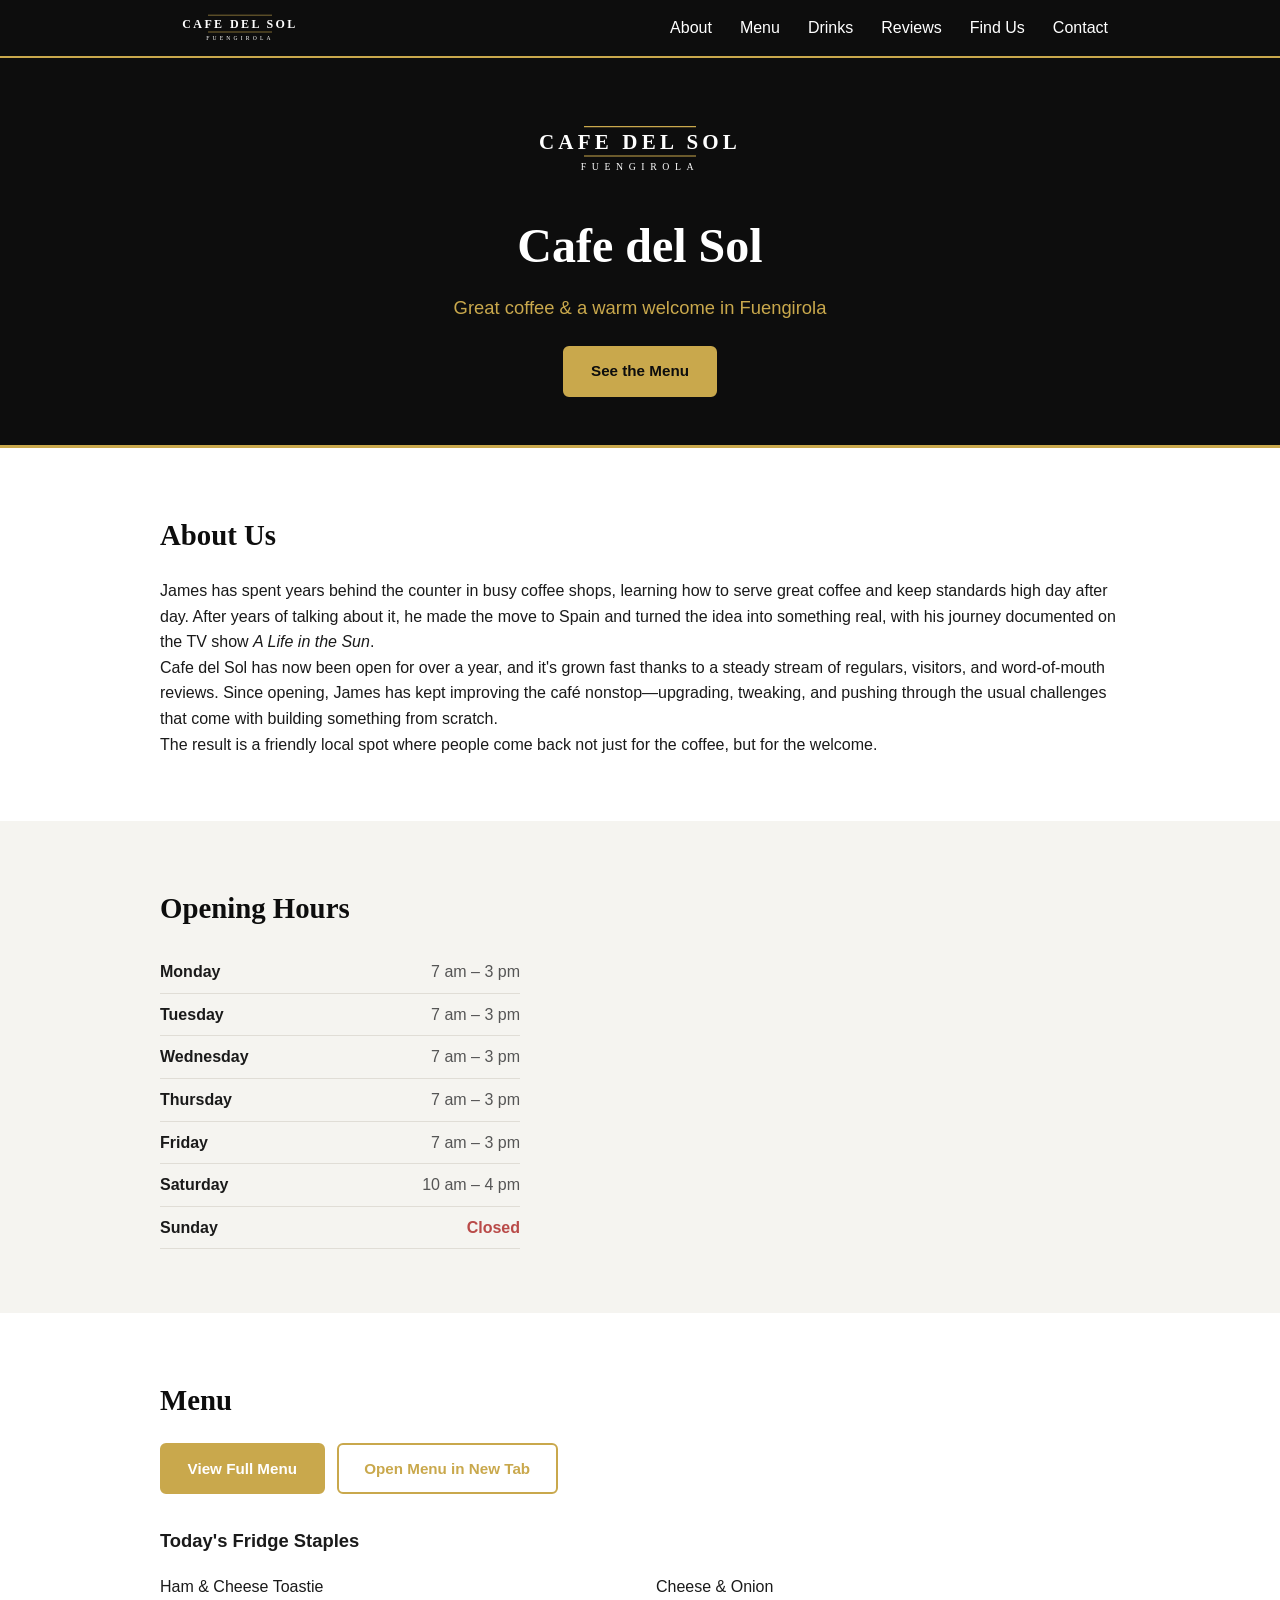
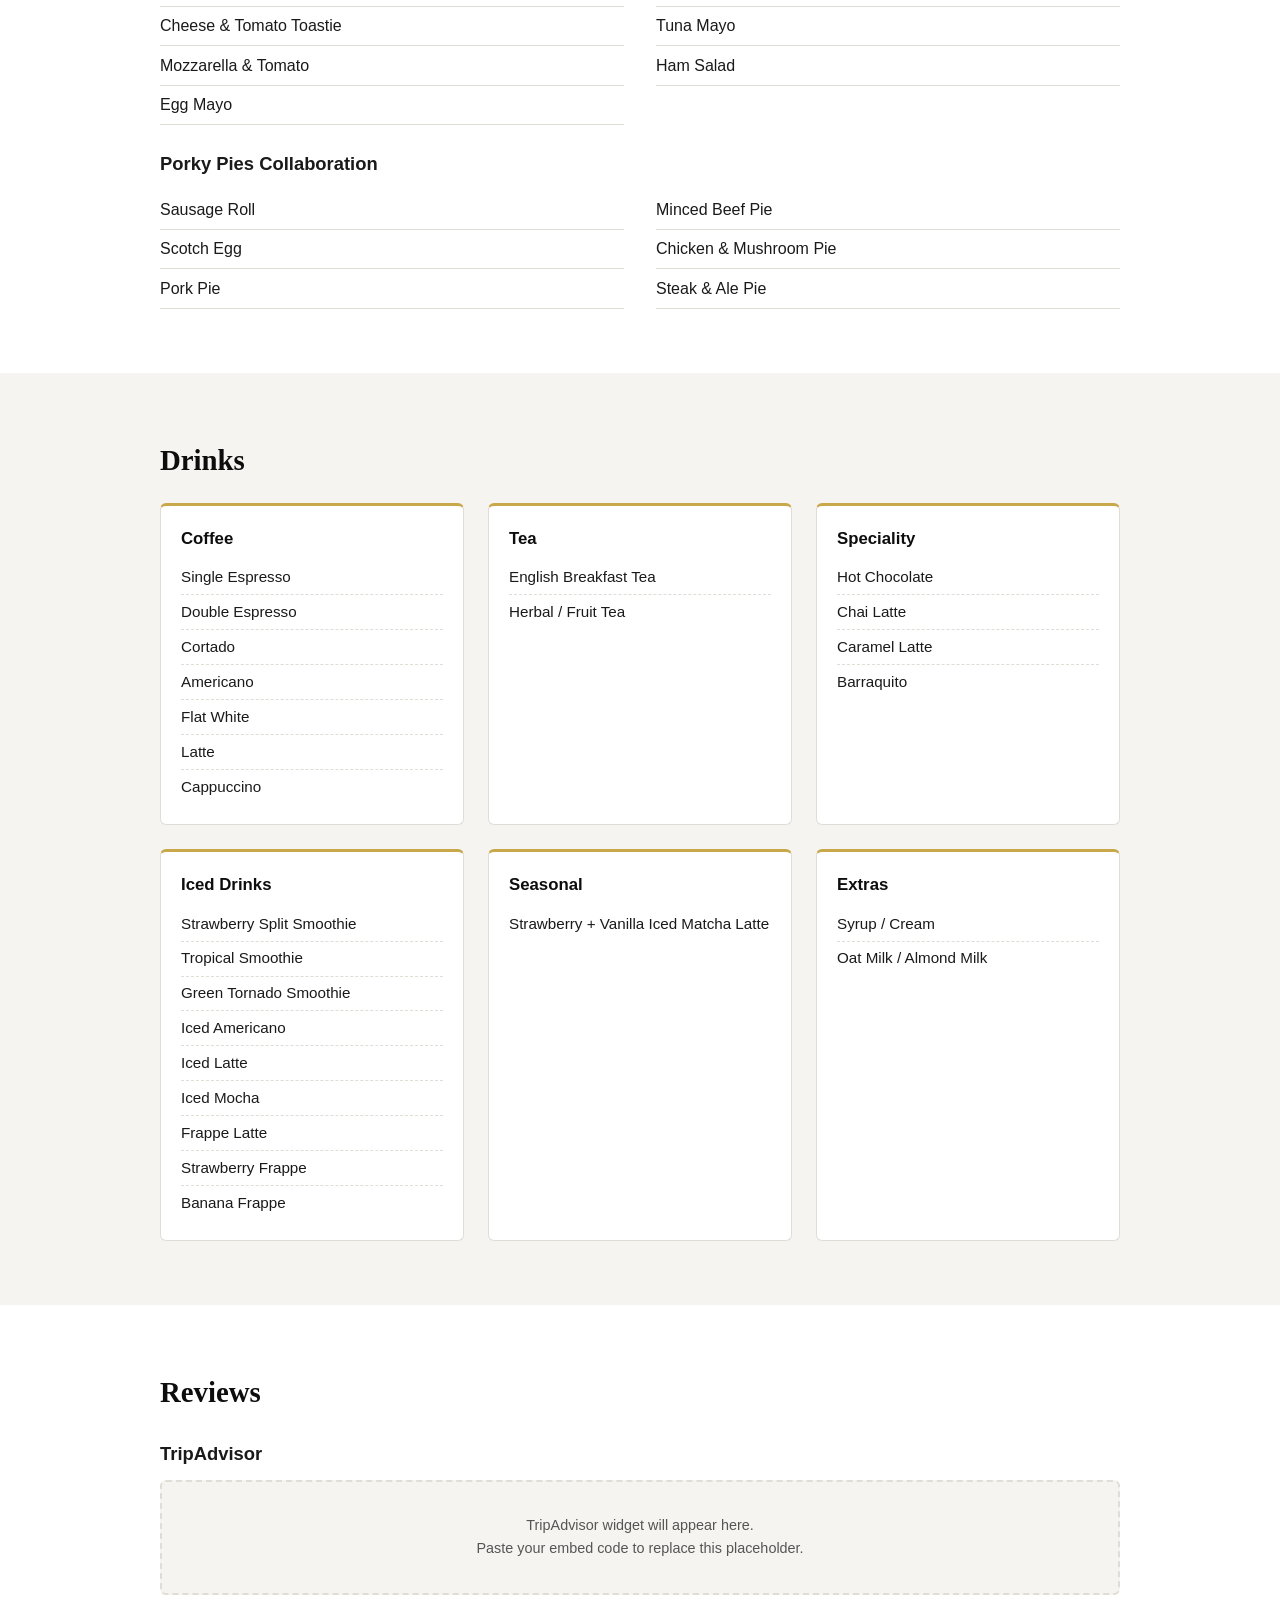
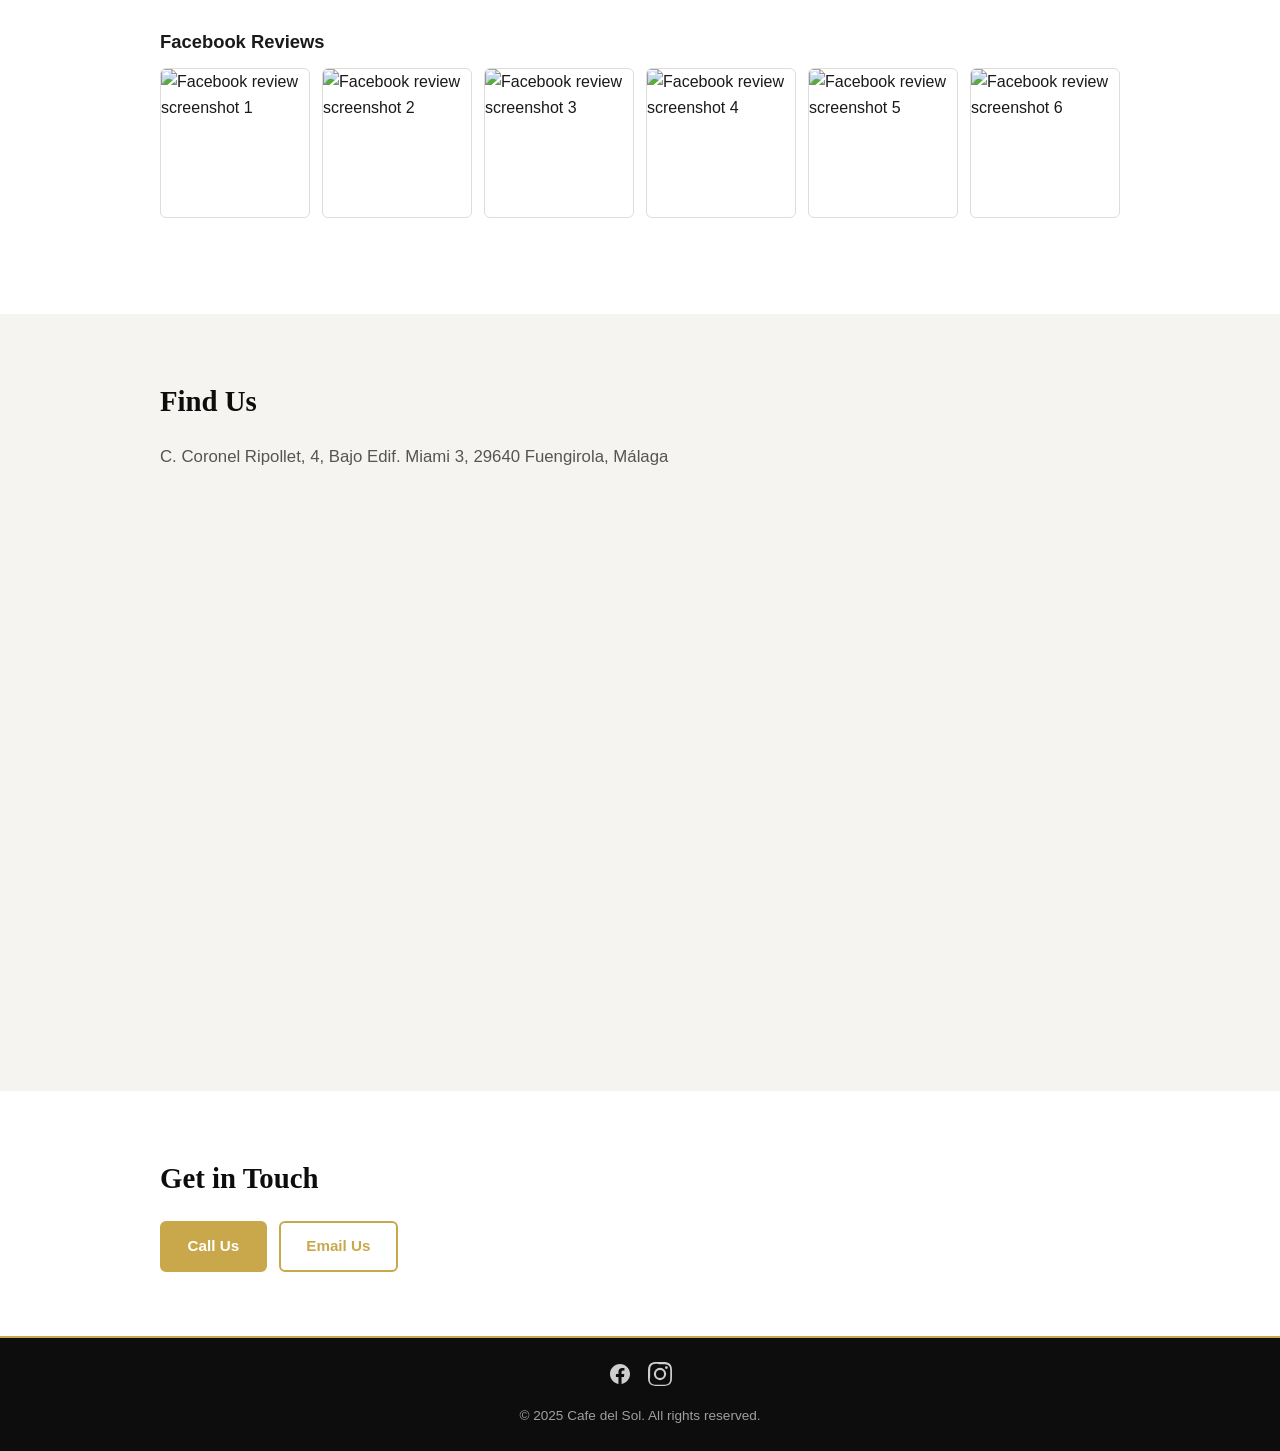
==== commit 891a60f9: "feat: add SVG logo and update all references from logo.png to logo.svg Created an SVG recreation of " ====
--- a/index.html
+++ b/index.html
@@ -4,7 +4,7 @@
   =============================================
   THINGS YOU NEED TO EDIT BEFORE GOING LIVE:
 
-  1. LOGO        → Save your logo as /assets/logo.png (referenced in header + hero)
+  1. LOGO        → Save your logo as /assets/logo.svg (referenced in header + hero)
   2. PHONE       → Search for "TODO:phone" and add your phone number
   3. EMAIL       → Search for "TODO:email" and add your email address
   4. REVIEWS     → Replace /assets/reviews/fb-1.jpg etc. with real screenshot paths (update the array in script.js)
@@ -73,7 +73,7 @@
   <!-- ======== HEADER / NAV ======== -->
   <header class="site-header" id="top">
     <div class="container header-inner">
-      <a href="#top" class="logo"><img src="/assets/logo.png" alt="Cafe del Sol" width="160" height="40"></a>
+      <a href="#top" class="logo"><img src="/assets/logo.svg" alt="Cafe del Sol" width="160" height="40"></a>
       <button class="nav-toggle" aria-label="Toggle navigation" aria-expanded="false">
         <span class="hamburger"></span>
       </button>
@@ -93,7 +93,7 @@
   <!-- ======== HERO ======== -->
   <section class="hero">
     <div class="container">
-      <img src="/assets/logo.png" alt="Cafe del Sol logo" class="hero-logo" width="280" height="70">
+      <img src="/assets/logo.svg" alt="Cafe del Sol logo" class="hero-logo" width="280" height="70">
       <h1>Cafe del Sol</h1>
       <p class="hero-subtitle">Great coffee &amp; a warm welcome in Fuengirola</p>
       <a href="menu.html" class="btn btn-primary">See the Menu</a>
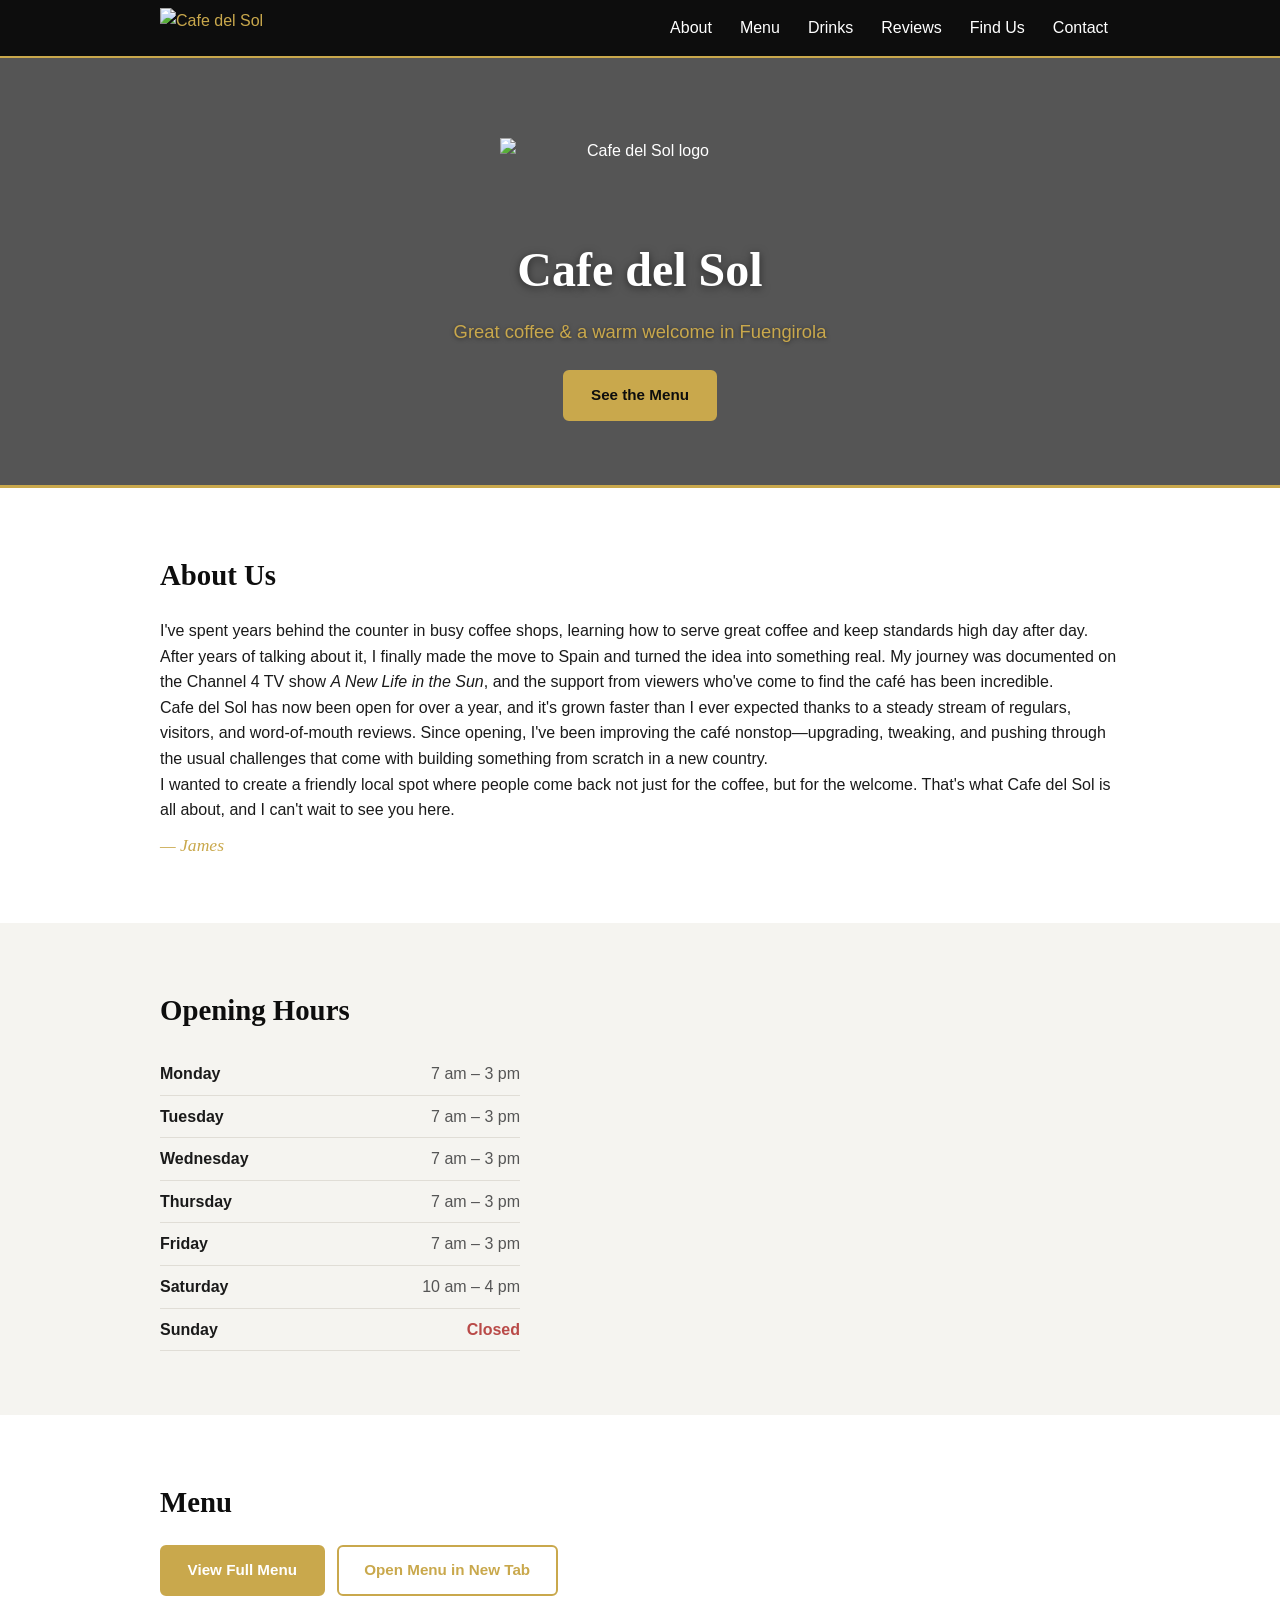
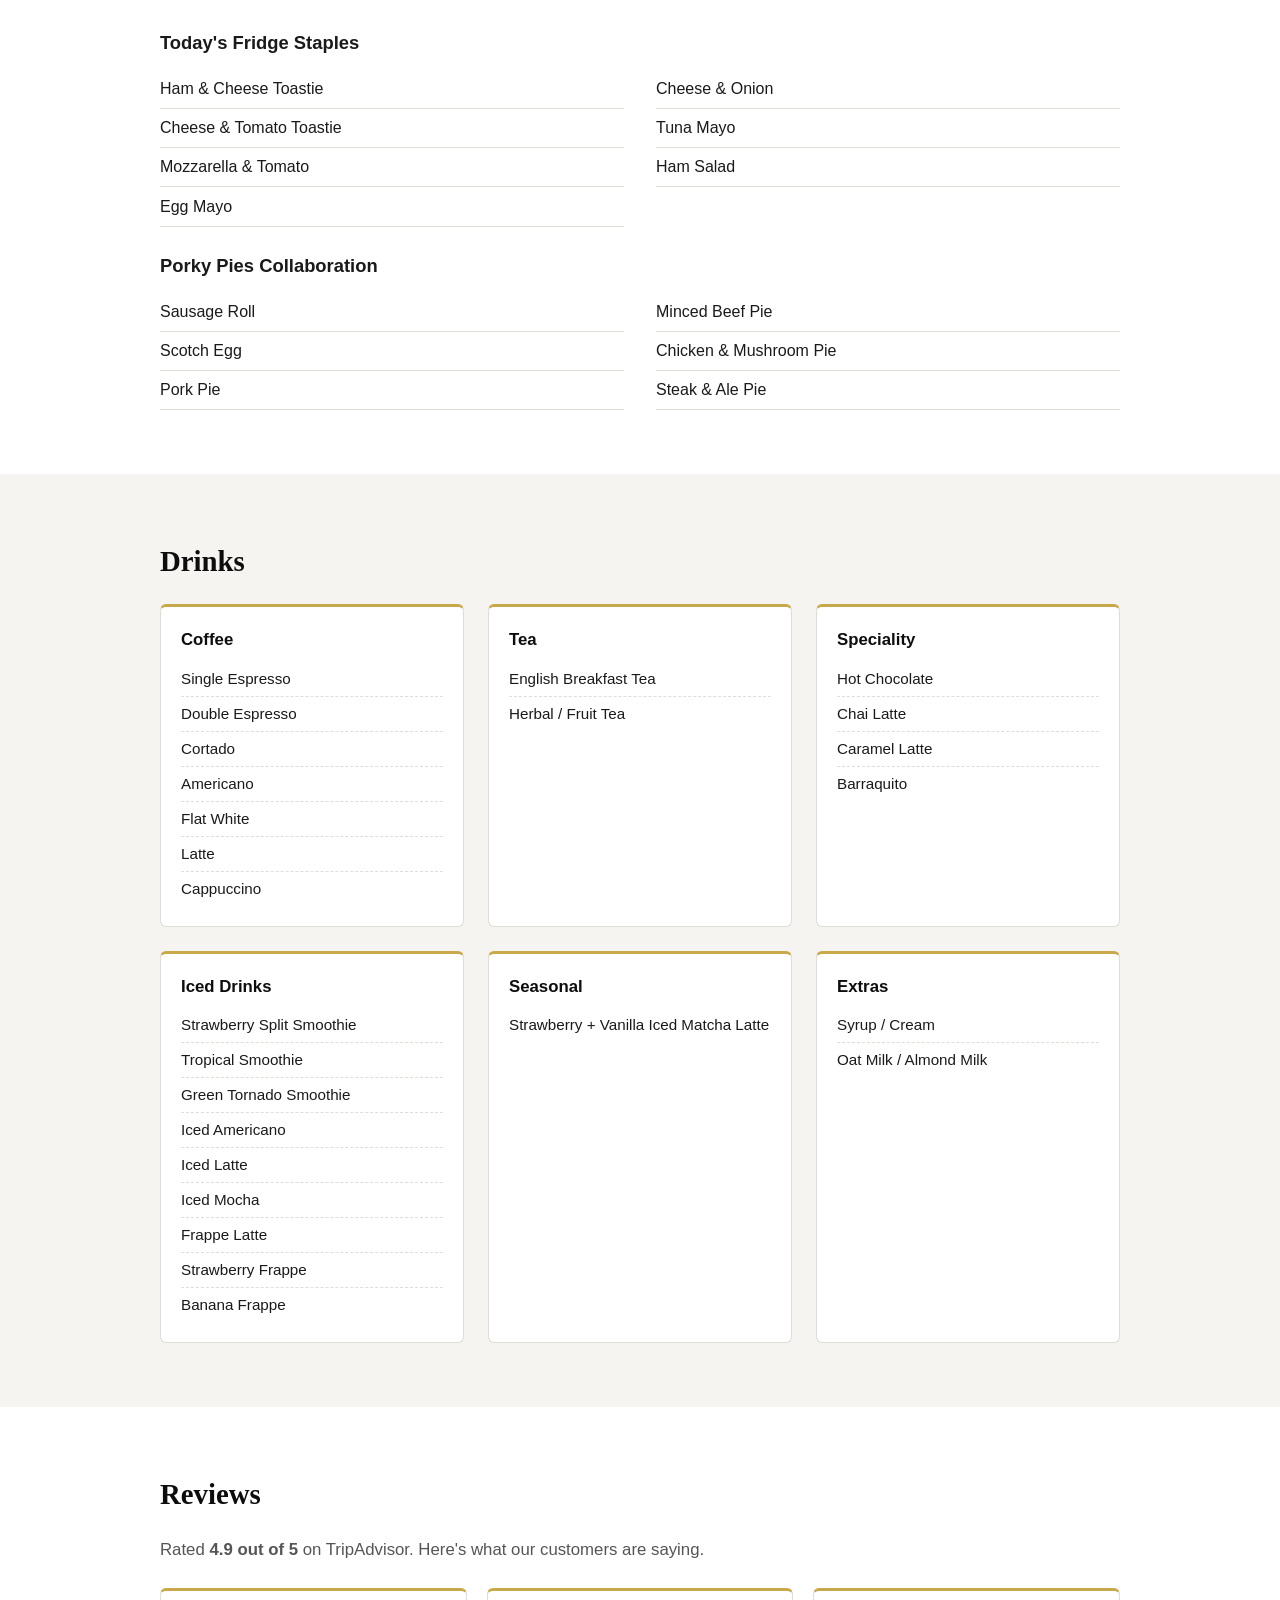
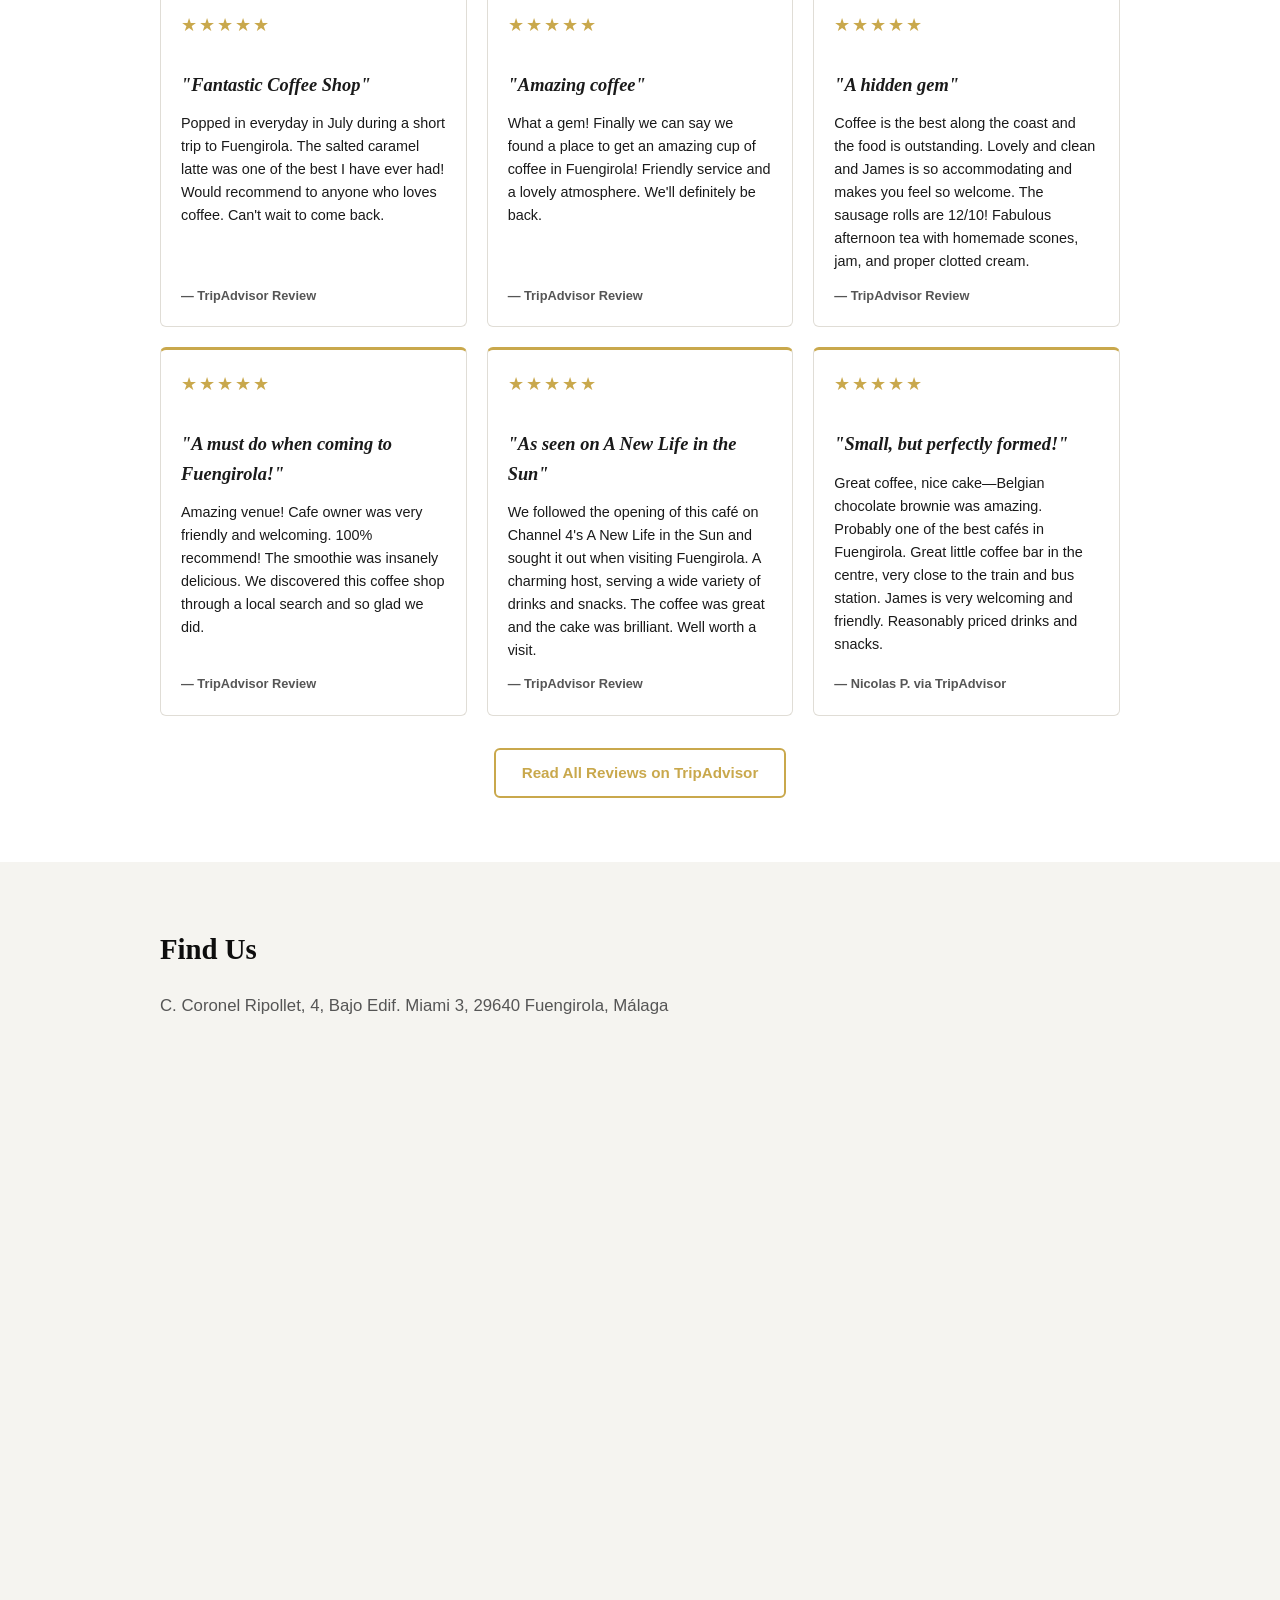
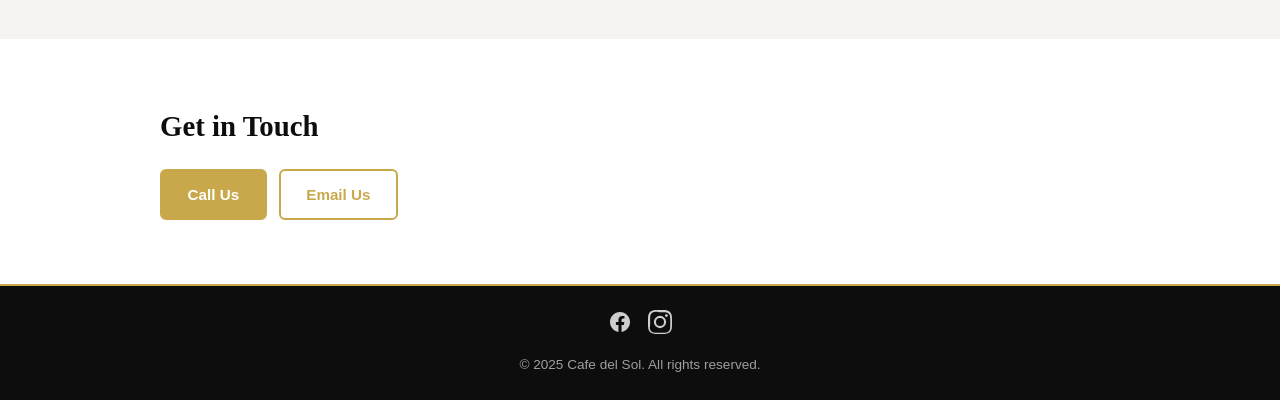
==== commit f1a016c8: "feat: use CafeDelsol.png logo, Fuengirola.jpg hero bg, first-person about, TripAdvisor reviews - Rep" ====
--- a/index.html
+++ b/index.html
@@ -4,13 +4,11 @@
   =============================================
   THINGS YOU NEED TO EDIT BEFORE GOING LIVE:
 
-  1. LOGO        → Save your logo as /assets/logo.svg (referenced in header + hero)
+  1. IMAGES      → Add CafeDelsol.png and Fuengirola.jpg to the /assets folder
   2. PHONE       → Search for "TODO:phone" and add your phone number
   3. EMAIL       → Search for "TODO:email" and add your email address
-  4. REVIEWS     → Replace /assets/reviews/fb-1.jpg etc. with real screenshot paths (update the array in script.js)
-  5. TRIPADVISOR → Paste your TripAdvisor widget code in the marked placeholder below
-  6. FAVICON     → Replace /assets/favicon.ico with your real favicon
-  7. MENU        → The full menu is in menu.html – edit items/prices there directly
+  4. FAVICON     → Replace /assets/favicon.ico with your real favicon
+  5. MENU        → The full menu is in menu.html – edit items/prices there directly
   =============================================
 -->
 <!DOCTYPE html>
@@ -73,7 +71,7 @@
   <!-- ======== HEADER / NAV ======== -->
   <header class="site-header" id="top">
     <div class="container header-inner">
-      <a href="#top" class="logo"><img src="/assets/logo.svg" alt="Cafe del Sol" width="160" height="40"></a>
+      <a href="#top" class="logo"><img src="assets/CafeDelsol.png" alt="Cafe del Sol" width="160" height="40"></a>
       <button class="nav-toggle" aria-label="Toggle navigation" aria-expanded="false">
         <span class="hamburger"></span>
       </button>
@@ -92,8 +90,10 @@
 
   <!-- ======== HERO ======== -->
   <section class="hero">
-    <div class="container">
-      <img src="/assets/logo.svg" alt="Cafe del Sol logo" class="hero-logo" width="280" height="70">
+    <div class="hero-bg" aria-hidden="true"></div>
+    <div class="hero-overlay" aria-hidden="true"></div>
+    <div class="container hero-content">
+      <img src="assets/CafeDelsol.png" alt="Cafe del Sol logo" class="hero-logo" width="280" height="70">
       <h1>Cafe del Sol</h1>
       <p class="hero-subtitle">Great coffee &amp; a warm welcome in Fuengirola</p>
       <a href="menu.html" class="btn btn-primary">See the Menu</a>
@@ -104,9 +104,10 @@
   <section class="section" id="about">
     <div class="container">
       <h2>About Us</h2>
-      <p>James has spent years behind the counter in busy coffee shops, learning how to serve great coffee and keep standards high day after day. After years of talking about it, he made the move to Spain and turned the idea into something real, with his journey documented on the TV show <em>A Life in the Sun</em>.</p>
-      <p>Cafe del Sol has now been open for over a year, and it's grown fast thanks to a steady stream of regulars, visitors, and word-of-mouth reviews. Since opening, James has kept improving the café nonstop—upgrading, tweaking, and pushing through the usual challenges that come with building something from scratch.</p>
-      <p>The result is a friendly local spot where people come back not just for the coffee, but for the welcome.</p>
+      <p>I've spent years behind the counter in busy coffee shops, learning how to serve great coffee and keep standards high day after day. After years of talking about it, I finally made the move to Spain and turned the idea into something real. My journey was documented on the Channel 4 TV show <em>A New Life in the Sun</em>, and the support from viewers who've come to find the café has been incredible.</p>
+      <p>Cafe del Sol has now been open for over a year, and it's grown faster than I ever expected thanks to a steady stream of regulars, visitors, and word-of-mouth reviews. Since opening, I've been improving the café nonstop—upgrading, tweaking, and pushing through the usual challenges that come with building something from scratch in a new country.</p>
+      <p>I wanted to create a friendly local spot where people come back not just for the coffee, but for the welcome. That's what Cafe del Sol is all about, and I can't wait to see you here.</p>
+      <p class="about-sign">— James</p>
     </div>
   </section>
 
@@ -236,33 +237,71 @@
   <section class="section" id="reviews">
     <div class="container">
       <h2>Reviews</h2>
-
-      <!-- TripAdvisor -->
-      <div class="reviews-subsection">
-        <h3>TripAdvisor</h3>
-        <div class="tripadvisor-placeholder">
-          <!-- ============================================
-               TODO: Paste your TripAdvisor widget code here
-               ============================================ -->
-          <p class="placeholder-note">TripAdvisor widget will appear here.<br>Paste your embed code to replace this placeholder.</p>
-        </div>
-      </div>
-
-      <!-- Facebook Reviews Gallery -->
-      <div class="reviews-subsection">
-        <h3>Facebook Reviews</h3>
-        <div class="fb-gallery" id="fb-gallery">
-          <!-- Images injected by script.js -->
-        </div>
-      </div>
-    </div>
-  </section>
-
-  <!-- ======== LIGHTBOX ======== -->
-  <div class="lightbox" id="lightbox" role="dialog" aria-label="Review image" aria-hidden="true">
-    <button class="lightbox-close" aria-label="Close lightbox">&times;</button>
-    <img class="lightbox-img" id="lightbox-img" src="" alt="Review screenshot">
-  </div>
+      <p class="reviews-intro">Rated <strong>4.9 out of 5</strong> on TripAdvisor. Here's what our customers are saying.</p>
+
+      <div class="reviews-grid">
+
+        <div class="review-card">
+          <div class="review-header">
+            <div class="review-stars" aria-label="5 out of 5 stars">&#9733;&#9733;&#9733;&#9733;&#9733;</div>
+          </div>
+          <h3 class="review-title">"Fantastic Coffee Shop"</h3>
+          <p class="review-text">Popped in everyday in July during a short trip to Fuengirola. The salted caramel latte was one of the best I have ever had! Would recommend to anyone who loves coffee. Can't wait to come back.</p>
+          <p class="review-source">— TripAdvisor Review</p>
+        </div>
+
+        <div class="review-card">
+          <div class="review-header">
+            <div class="review-stars" aria-label="5 out of 5 stars">&#9733;&#9733;&#9733;&#9733;&#9733;</div>
+          </div>
+          <h3 class="review-title">"Amazing coffee"</h3>
+          <p class="review-text">What a gem! Finally we can say we found a place to get an amazing cup of coffee in Fuengirola! Friendly service and a lovely atmosphere. We'll definitely be back.</p>
+          <p class="review-source">— TripAdvisor Review</p>
+        </div>
+
+        <div class="review-card">
+          <div class="review-header">
+            <div class="review-stars" aria-label="5 out of 5 stars">&#9733;&#9733;&#9733;&#9733;&#9733;</div>
+          </div>
+          <h3 class="review-title">"A hidden gem"</h3>
+          <p class="review-text">Coffee is the best along the coast and the food is outstanding. Lovely and clean and James is so accommodating and makes you feel so welcome. The sausage rolls are 12/10! Fabulous afternoon tea with homemade scones, jam, and proper clotted cream.</p>
+          <p class="review-source">— TripAdvisor Review</p>
+        </div>
+
+        <div class="review-card">
+          <div class="review-header">
+            <div class="review-stars" aria-label="5 out of 5 stars">&#9733;&#9733;&#9733;&#9733;&#9733;</div>
+          </div>
+          <h3 class="review-title">"A must do when coming to Fuengirola!"</h3>
+          <p class="review-text">Amazing venue! Cafe owner was very friendly and welcoming. 100% recommend! The smoothie was insanely delicious. We discovered this coffee shop through a local search and so glad we did.</p>
+          <p class="review-source">— TripAdvisor Review</p>
+        </div>
+
+        <div class="review-card">
+          <div class="review-header">
+            <div class="review-stars" aria-label="5 out of 5 stars">&#9733;&#9733;&#9733;&#9733;&#9733;</div>
+          </div>
+          <h3 class="review-title">"As seen on A New Life in the Sun"</h3>
+          <p class="review-text">We followed the opening of this café on Channel 4's A New Life in the Sun and sought it out when visiting Fuengirola. A charming host, serving a wide variety of drinks and snacks. The coffee was great and the cake was brilliant. Well worth a visit.</p>
+          <p class="review-source">— TripAdvisor Review</p>
+        </div>
+
+        <div class="review-card">
+          <div class="review-header">
+            <div class="review-stars" aria-label="5 out of 5 stars">&#9733;&#9733;&#9733;&#9733;&#9733;</div>
+          </div>
+          <h3 class="review-title">"Small, but perfectly formed!"</h3>
+          <p class="review-text">Great coffee, nice cake—Belgian chocolate brownie was amazing. Probably one of the best cafés in Fuengirola. Great little coffee bar in the centre, very close to the train and bus station. James is very welcoming and friendly. Reasonably priced drinks and snacks.</p>
+          <p class="review-source">— Nicolas P. via TripAdvisor</p>
+        </div>
+
+      </div>
+
+      <div class="reviews-cta">
+        <a href="https://www.tripadvisor.es/Restaurant_Review-g315915-d28619768-Reviews-Cafe_Del_Sol_Fuengirola-Fuengirola_Costa_del_Sol_Province_of_Malaga_Andalucia.html" target="_blank" rel="noopener" class="btn btn-outline">Read All Reviews on TripAdvisor</a>
+      </div>
+    </div>
+  </section>
 
   <!-- ======== FIND US ======== -->
   <section class="section section-alt" id="find-us">
--- a/styles.css
+++ b/styles.css
@@ -226,11 +226,31 @@
 
 /* --- Hero --- */
 .hero {
-  background: var(--color-black);
+  position: relative;
   color: var(--color-white);
   text-align: center;
-  padding: 3.5rem 0 3rem;
+  padding: 5rem 0 4rem;
   border-bottom: 3px solid var(--color-primary);
+  overflow: hidden;
+}
+
+.hero-bg {
+  position: absolute;
+  inset: 0;
+  background: url('assets/Fuengirola.jpg') center/cover no-repeat;
+  z-index: 0;
+}
+
+.hero-overlay {
+  position: absolute;
+  inset: 0;
+  background: rgba(13, 13, 13, 0.7);
+  z-index: 1;
+}
+
+.hero-content {
+  position: relative;
+  z-index: 2;
 }
 
 .hero-logo {
@@ -243,12 +263,14 @@
   font-size: 2.4rem;
   margin-bottom: 0.5rem;
   color: var(--color-white);
+  text-shadow: 0 2px 8px rgba(0, 0, 0, 0.5);
 }
 
 .hero-subtitle {
   font-size: 1.15rem;
   color: var(--color-primary);
   margin-bottom: 1.5rem;
+  text-shadow: 0 1px 4px rgba(0, 0, 0, 0.5);
 }
 
 /* --- Buttons --- */
@@ -427,81 +449,82 @@
 }
 
 /* --- Reviews --- */
-.reviews-subsection {
-  margin-bottom: 2rem;
-}
-
-.tripadvisor-placeholder {
-  background: var(--color-bg-alt);
-  border: 2px dashed var(--color-border);
+.reviews-intro {
+  font-size: 1.05rem;
+  color: var(--color-text-light);
+  margin-bottom: 1.5rem;
+}
+
+.reviews-grid {
+  display: grid;
+  grid-template-columns: 1fr;
+  gap: 1.25rem;
+}
+
+@media (min-width: 520px) {
+  .reviews-grid {
+    grid-template-columns: 1fr 1fr;
+  }
+}
+
+@media (min-width: 768px) {
+  .reviews-grid {
+    grid-template-columns: 1fr 1fr 1fr;
+  }
+}
+
+.review-card {
+  background: var(--color-white);
+  border: 1px solid var(--color-border);
+  border-top: 3px solid var(--color-primary);
   border-radius: var(--radius);
-  padding: 2rem;
+  padding: 1.25rem;
+  display: flex;
+  flex-direction: column;
+}
+
+.review-stars {
+  color: var(--color-primary);
+  font-size: 1.1rem;
+  letter-spacing: 2px;
+  margin-bottom: 0.5rem;
+}
+
+.review-title {
+  font-family: var(--font-heading);
+  font-size: 1rem;
+  font-weight: 700;
+  color: var(--color-black);
+  margin: 0 0 0.5rem;
+  font-style: italic;
+}
+
+.review-text {
+  font-size: 0.9rem;
+  line-height: 1.6;
+  color: var(--color-text);
+  flex-grow: 1;
+  margin-bottom: 0.75rem;
+}
+
+.review-source {
+  font-size: 0.8rem;
+  color: var(--color-text-light);
+  font-weight: 600;
+}
+
+.reviews-cta {
   text-align: center;
-}
-
-.placeholder-note {
-  color: var(--color-text-light);
-  font-size: 0.9rem;
-}
-
-/* Facebook gallery */
-.fb-gallery {
-  display: grid;
-  grid-template-columns: repeat(auto-fill, minmax(140px, 1fr));
-  gap: 0.75rem;
-}
-
-.fb-gallery img {
-  width: 100%;
-  aspect-ratio: 1;
-  object-fit: cover;
-  border-radius: var(--radius);
-  cursor: pointer;
-  border: 1px solid var(--color-border);
-  transition: transform var(--transition), box-shadow var(--transition);
-}
-
-.fb-gallery img:hover {
-  transform: scale(1.03);
-  box-shadow: 0 4px 12px rgba(0,0,0,0.12);
-}
-
-/* --- Lightbox --- */
-.lightbox {
-  display: none;
-  position: fixed;
-  inset: 0;
-  z-index: 1000;
-  background: rgba(0, 0, 0, 0.85);
-  align-items: center;
-  justify-content: center;
-  padding: 1rem;
-}
-
-.lightbox.active {
-  display: flex;
-}
-
-.lightbox-img {
-  max-width: 90vw;
-  max-height: 90vh;
-  border-radius: var(--radius);
-}
-
-.lightbox-close {
-  position: absolute;
-  top: 1rem;
-  right: 1.25rem;
-  background: none;
-  border: none;
-  color: var(--color-white);
-  font-size: 2.5rem;
-  cursor: pointer;
-  line-height: 1;
-}
-
-.lightbox-close:hover {
-  opacity: 0.7;
+  margin-top: 2rem;
+}
+
+/* --- About sign-off --- */
+.about-sign {
+  font-family: var(--font-heading);
+  font-style: italic;
+  color: var(--color-primary);
+  font-size: 1.1rem;
+  margin-top: 0.5rem;
 }
 
 /* --- Map --- */
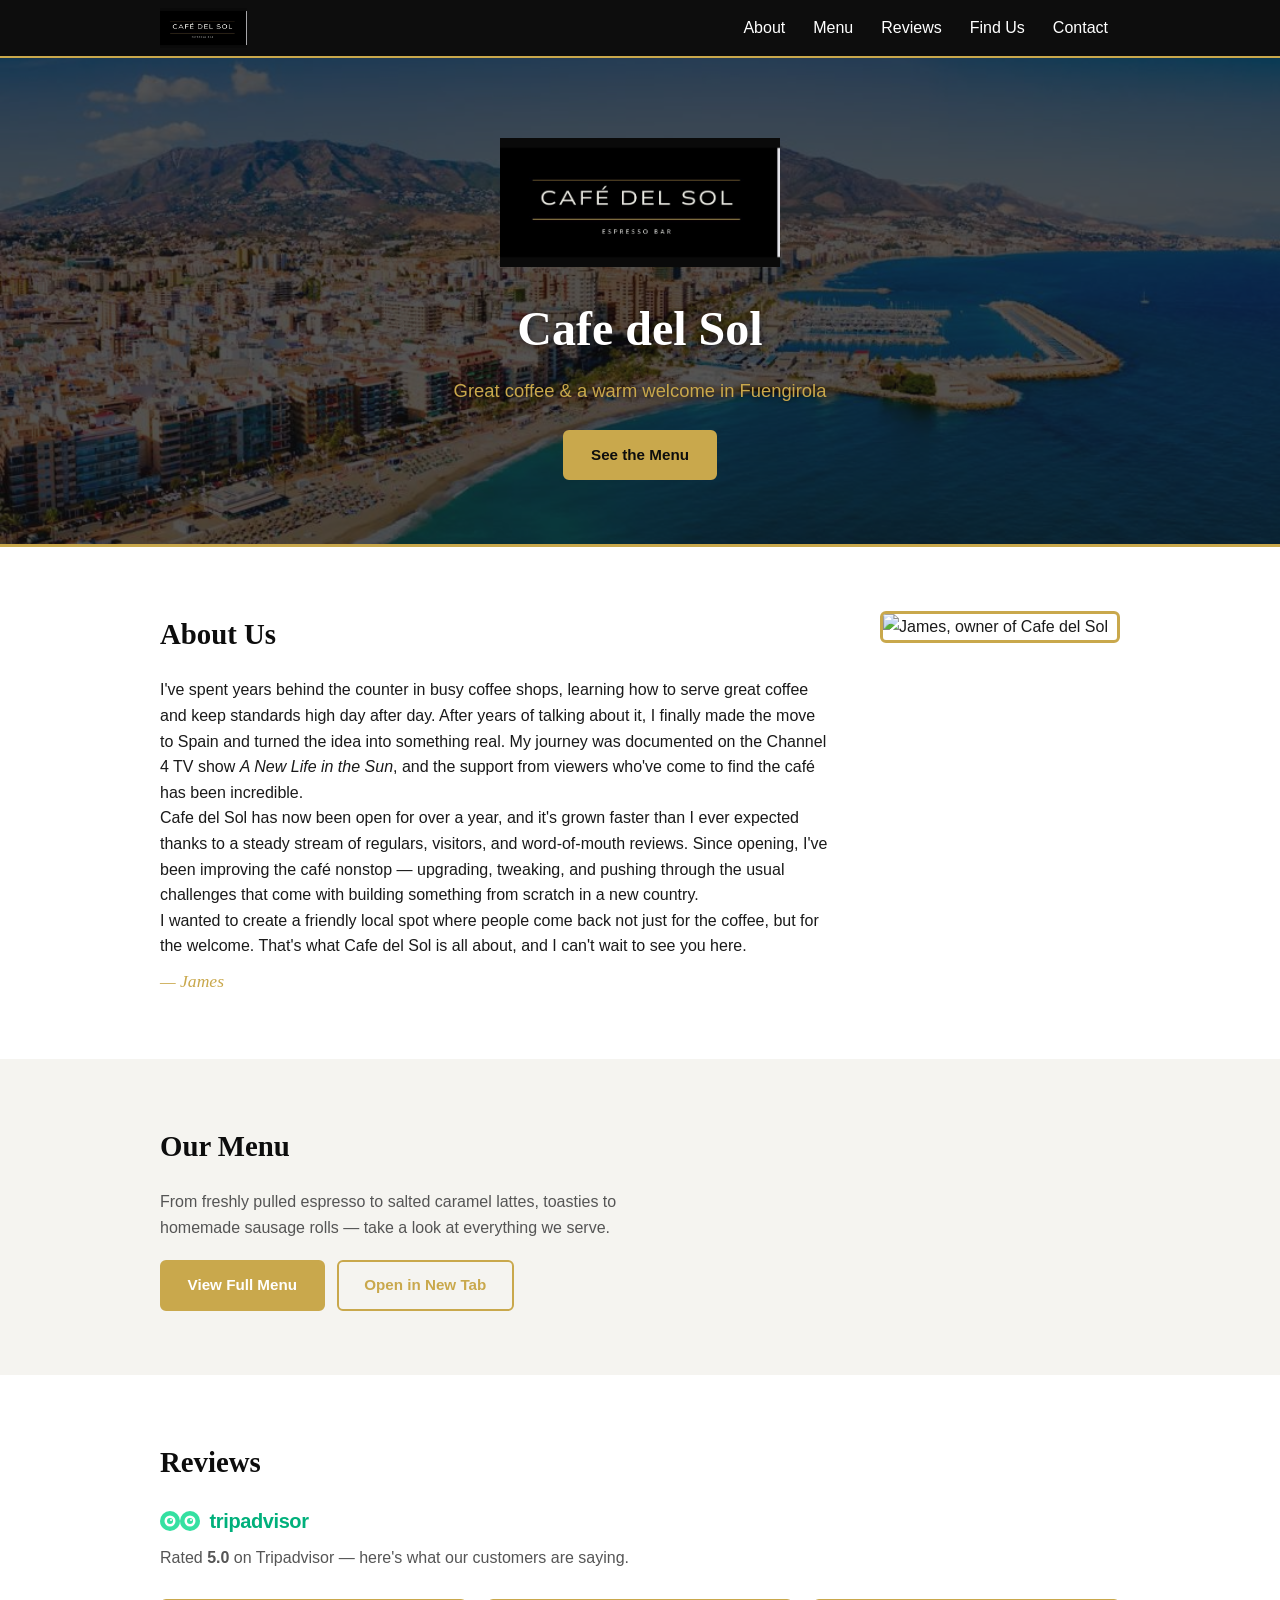
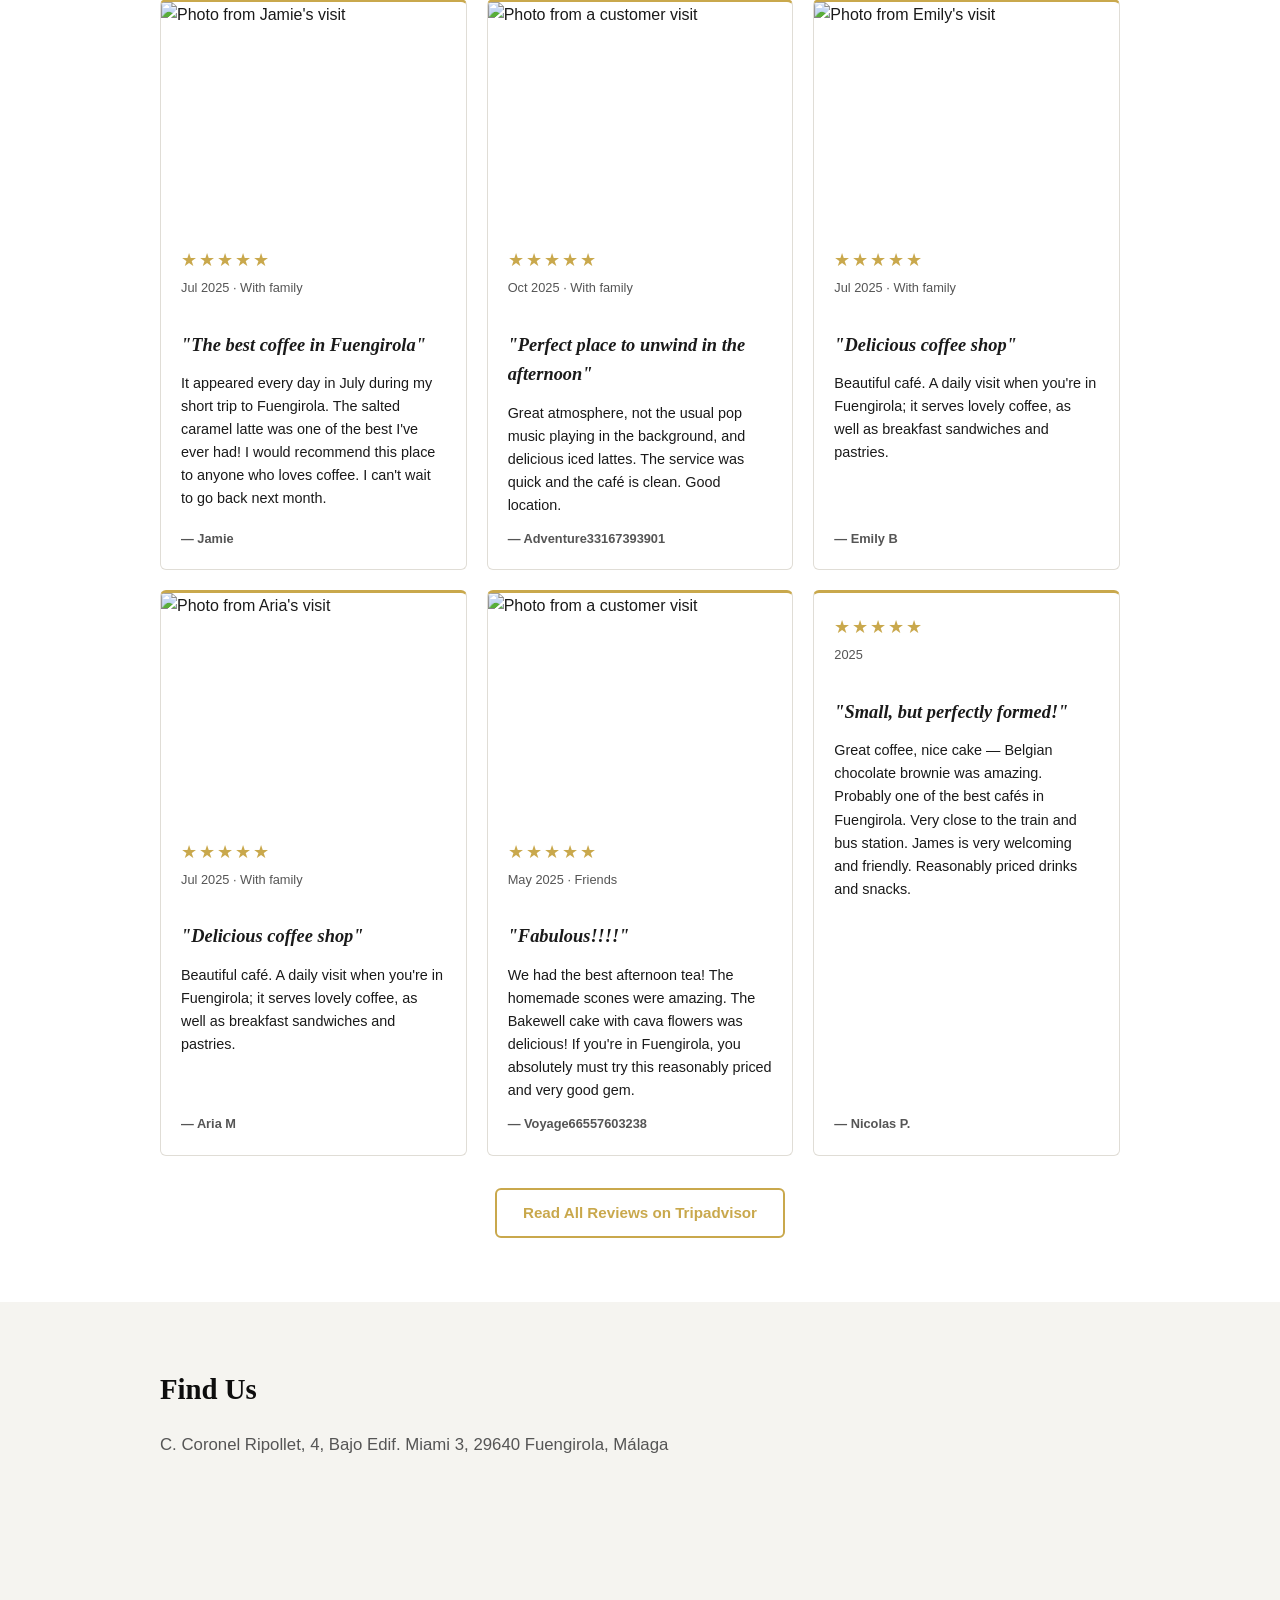
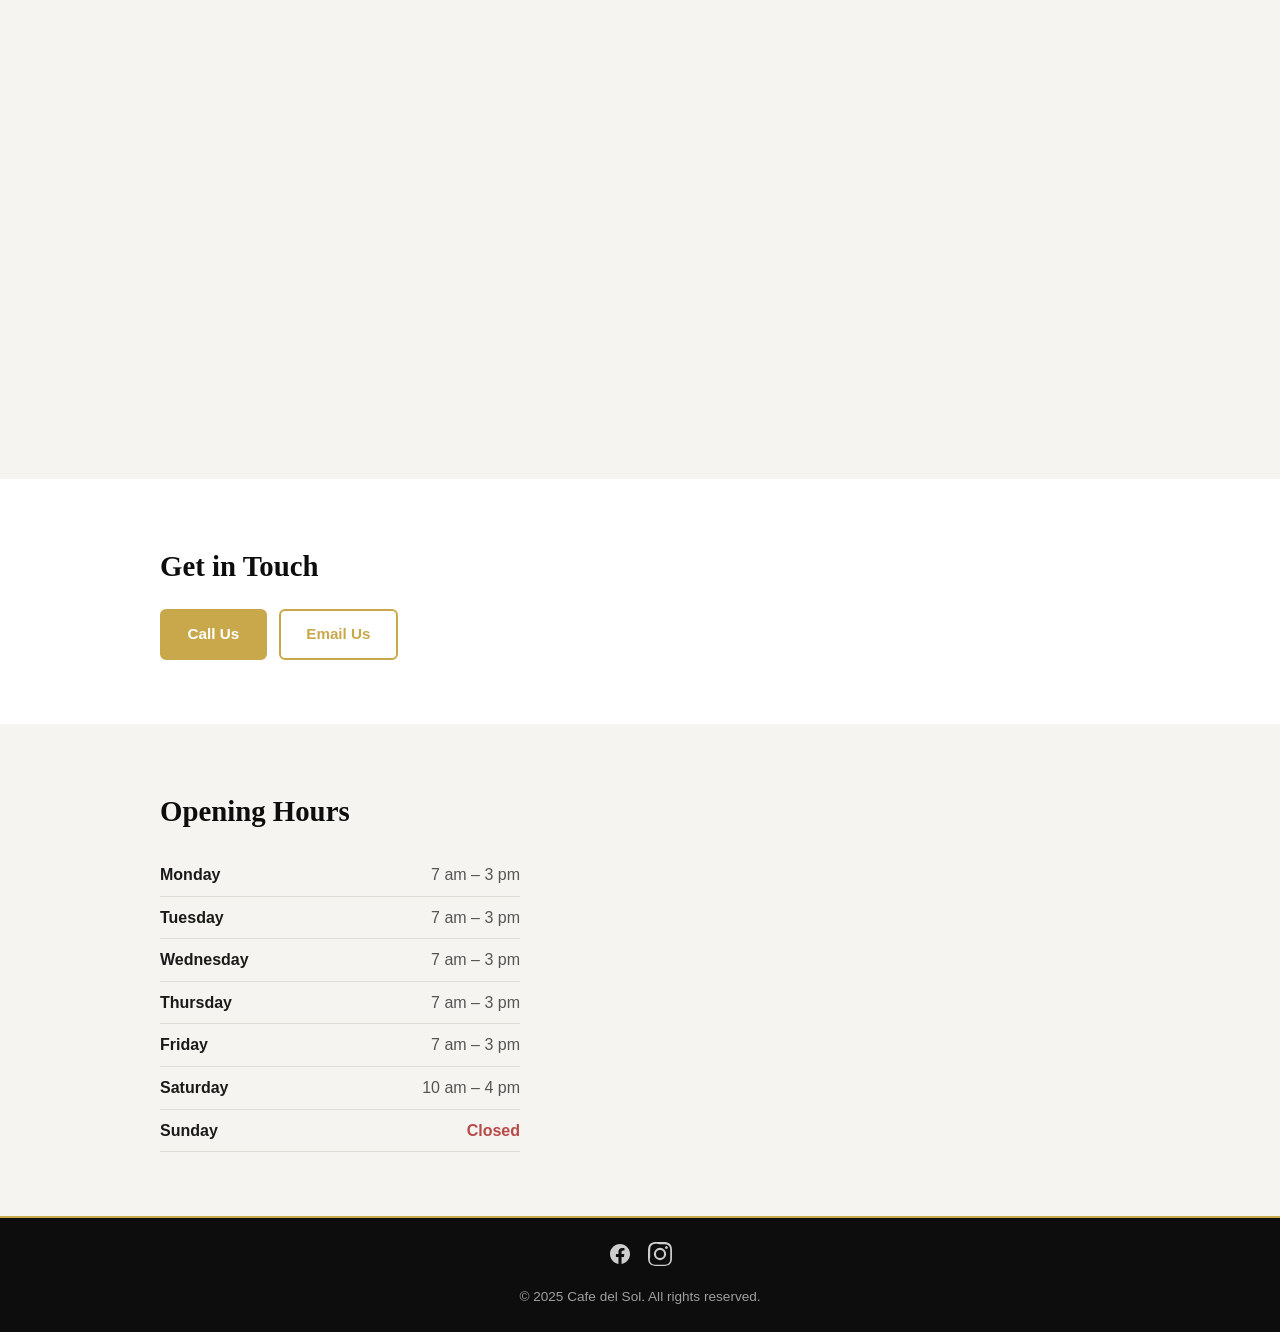
==== commit 65afbd3b: "feat: fix logo, hero bg, review photos, restructure homepage layout - Fix logo: CafedelSol.jpg + Fue" ====
--- a/index.html
+++ b/index.html
@@ -4,11 +4,13 @@
   =============================================
   THINGS YOU NEED TO EDIT BEFORE GOING LIVE:
 
-  1. IMAGES      → Add CafeDelsol.png and Fuengirola.jpg to the /assets folder
-  2. PHONE       → Search for "TODO:phone" and add your phone number
-  3. EMAIL       → Search for "TODO:email" and add your email address
-  4. FAVICON     → Replace /assets/favicon.ico with your real favicon
-  5. MENU        → The full menu is in menu.html – edit items/prices there directly
+  1. PHONE       → Search for "TODO:phone" and add your phone number
+  2. EMAIL       → Search for "TODO:email" and add your email address
+  3. FAVICON     → Replace /assets/favicon.ico with your real favicon
+  4. MENU        → Add prices in menu.html
+  5. JAMES PHOTO → Ensure James Costa.jpg is in the root folder
+  6. REVIEWS     → Ensure Jamie.jpg, Adventure33167393901.jpg, Emily B.jpg,
+                   Aria M.jpg, Voyage66557603238.jpg are in the root folder
   =============================================
 -->
 <!DOCTYPE html>
@@ -71,7 +73,7 @@
   <!-- ======== HEADER / NAV ======== -->
   <header class="site-header" id="top">
     <div class="container header-inner">
-      <a href="#top" class="logo"><img src="assets/CafeDelsol.png" alt="Cafe del Sol" width="160" height="40"></a>
+      <a href="#top" class="logo"><img src="CafedelSol.jpg" alt="Cafe del Sol" width="160" height="40"></a>
       <button class="nav-toggle" aria-label="Toggle navigation" aria-expanded="false">
         <span class="hamburger"></span>
       </button>
@@ -79,7 +81,6 @@
         <ul>
           <li><a href="#about">About</a></li>
           <li><a href="#menu">Menu</a></li>
-          <li><a href="#drinks">Drinks</a></li>
           <li><a href="#reviews">Reviews</a></li>
           <li><a href="#find-us">Find Us</a></li>
           <li><a href="#contact">Contact</a></li>
@@ -93,7 +94,7 @@
     <div class="hero-bg" aria-hidden="true"></div>
     <div class="hero-overlay" aria-hidden="true"></div>
     <div class="container hero-content">
-      <img src="assets/CafeDelsol.png" alt="Cafe del Sol logo" class="hero-logo" width="280" height="70">
+      <img src="CafedelSol.jpg" alt="Cafe del Sol logo" class="hero-logo" width="280" height="70">
       <h1>Cafe del Sol</h1>
       <p class="hero-subtitle">Great coffee &amp; a warm welcome in Fuengirola</p>
       <a href="menu.html" class="btn btn-primary">See the Menu</a>
@@ -102,133 +103,28 @@
 
   <!-- ======== ABOUT ======== -->
   <section class="section" id="about">
-    <div class="container">
-      <h2>About Us</h2>
-      <p>I've spent years behind the counter in busy coffee shops, learning how to serve great coffee and keep standards high day after day. After years of talking about it, I finally made the move to Spain and turned the idea into something real. My journey was documented on the Channel 4 TV show <em>A New Life in the Sun</em>, and the support from viewers who've come to find the café has been incredible.</p>
-      <p>Cafe del Sol has now been open for over a year, and it's grown faster than I ever expected thanks to a steady stream of regulars, visitors, and word-of-mouth reviews. Since opening, I've been improving the café nonstop—upgrading, tweaking, and pushing through the usual challenges that come with building something from scratch in a new country.</p>
-      <p>I wanted to create a friendly local spot where people come back not just for the coffee, but for the welcome. That's what Cafe del Sol is all about, and I can't wait to see you here.</p>
-      <p class="about-sign">— James</p>
-    </div>
-  </section>
-
-  <!-- ======== OPENING HOURS ======== -->
-  <section class="section section-alt" id="hours">
-    <div class="container">
-      <h2>Opening Hours</h2>
-      <table class="hours-table">
-        <tbody>
-          <tr><td>Monday</td><td>7 am – 3 pm</td></tr>
-          <tr><td>Tuesday</td><td>7 am – 3 pm</td></tr>
-          <tr><td>Wednesday</td><td>7 am – 3 pm</td></tr>
-          <tr><td>Thursday</td><td>7 am – 3 pm</td></tr>
-          <tr><td>Friday</td><td>7 am – 3 pm</td></tr>
-          <tr><td>Saturday</td><td>10 am – 4 pm</td></tr>
-          <tr class="closed"><td>Sunday</td><td>Closed</td></tr>
-        </tbody>
-      </table>
-    </div>
-  </section>
-
-  <!-- ======== MENU (Food / Fridge Staples) ======== -->
-  <section class="section" id="menu">
-    <div class="container">
-      <h2>Menu</h2>
-
+    <div class="container about-inner">
+      <div class="about-text">
+        <h2>About Us</h2>
+        <p>I've spent years behind the counter in busy coffee shops, learning how to serve great coffee and keep standards high day after day. After years of talking about it, I finally made the move to Spain and turned the idea into something real. My journey was documented on the Channel 4 TV show <em>A New Life in the Sun</em>, and the support from viewers who've come to find the café has been incredible.</p>
+        <p>Cafe del Sol has now been open for over a year, and it's grown faster than I ever expected thanks to a steady stream of regulars, visitors, and word-of-mouth reviews. Since opening, I've been improving the café nonstop — upgrading, tweaking, and pushing through the usual challenges that come with building something from scratch in a new country.</p>
+        <p>I wanted to create a friendly local spot where people come back not just for the coffee, but for the welcome. That's what Cafe del Sol is all about, and I can't wait to see you here.</p>
+        <p class="about-sign">— James</p>
+      </div>
+      <div class="about-photo-wrapper">
+        <img src="James Costa.jpg" alt="James, owner of Cafe del Sol" class="about-photo">
+      </div>
+    </div>
+  </section>
+
+  <!-- ======== MENU CTA ======== -->
+  <section class="section section-alt" id="menu">
+    <div class="container">
+      <h2>Our Menu</h2>
+      <p class="menu-cta-text">From freshly pulled espresso to salted caramel lattes, toasties to homemade sausage rolls — take a look at everything we serve.</p>
       <div class="menu-actions">
         <a href="menu.html" class="btn btn-primary">View Full Menu</a>
-        <a href="menu.html" target="_blank" rel="noopener" class="btn btn-outline">Open Menu in New Tab</a>
-      </div>
-
-      <h3>Today's Fridge Staples</h3>
-      <ul class="food-list">
-        <li>Ham &amp; Cheese Toastie</li>
-        <li>Cheese &amp; Tomato Toastie</li>
-        <li>Mozzarella &amp; Tomato</li>
-        <li>Egg Mayo</li>
-        <li>Cheese &amp; Onion</li>
-        <li>Tuna Mayo</li>
-        <li>Ham Salad</li>
-      </ul>
-
-      <h3>Porky Pies Collaboration</h3>
-      <ul class="food-list">
-        <li>Sausage Roll</li>
-        <li>Scotch Egg</li>
-        <li>Pork Pie</li>
-        <li>Minced Beef Pie</li>
-        <li>Chicken &amp; Mushroom Pie</li>
-        <li>Steak &amp; Ale Pie</li>
-      </ul>
-    </div>
-  </section>
-
-  <!-- ======== DRINKS ======== -->
-  <section class="section section-alt" id="drinks">
-    <div class="container">
-      <h2>Drinks</h2>
-      <div class="drinks-grid">
-
-        <div class="drinks-category">
-          <h3>Coffee</h3>
-          <ul>
-            <li>Single Espresso</li>
-            <li>Double Espresso</li>
-            <li>Cortado</li>
-            <li>Americano</li>
-            <li>Flat White</li>
-            <li>Latte</li>
-            <li>Cappuccino</li>
-          </ul>
-        </div>
-
-        <div class="drinks-category">
-          <h3>Tea</h3>
-          <ul>
-            <li>English Breakfast Tea</li>
-            <li>Herbal / Fruit Tea</li>
-          </ul>
-        </div>
-
-        <div class="drinks-category">
-          <h3>Speciality</h3>
-          <ul>
-            <li>Hot Chocolate</li>
-            <li>Chai Latte</li>
-            <li>Caramel Latte</li>
-            <li>Barraquito</li>
-          </ul>
-        </div>
-
-        <div class="drinks-category">
-          <h3>Iced Drinks</h3>
-          <ul>
-            <li>Strawberry Split Smoothie</li>
-            <li>Tropical Smoothie</li>
-            <li>Green Tornado Smoothie</li>
-            <li>Iced Americano</li>
-            <li>Iced Latte</li>
-            <li>Iced Mocha</li>
-            <li>Frappe Latte</li>
-            <li>Strawberry Frappe</li>
-            <li>Banana Frappe</li>
-          </ul>
-        </div>
-
-        <div class="drinks-category">
-          <h3>Seasonal</h3>
-          <ul>
-            <li>Strawberry + Vanilla Iced Matcha Latte</li>
-          </ul>
-        </div>
-
-        <div class="drinks-category">
-          <h3>Extras</h3>
-          <ul>
-            <li>Syrup / Cream</li>
-            <li>Oat Milk / Almond Milk</li>
-          </ul>
-        </div>
-
+        <a href="menu.html" target="_blank" rel="noopener" class="btn btn-outline">Open in New Tab</a>
       </div>
     </div>
   </section>
@@ -237,68 +133,100 @@
   <section class="section" id="reviews">
     <div class="container">
       <h2>Reviews</h2>
-      <p class="reviews-intro">Rated <strong>4.9 out of 5</strong> on TripAdvisor. Here's what our customers are saying.</p>
+
+      <div class="ta-badge-wrapper">
+        <div class="ta-badge">
+          <!-- Simplified TripAdvisor owl eyes -->
+          <svg width="40" height="26" viewBox="0 0 80 52" fill="none" aria-hidden="true">
+            <ellipse cx="20" cy="26" rx="20" ry="20" fill="#34E0A1"/>
+            <ellipse cx="60" cy="26" rx="20" ry="20" fill="#34E0A1"/>
+            <circle cx="20" cy="26" r="11" fill="white"/>
+            <circle cx="60" cy="26" r="11" fill="white"/>
+            <circle cx="20" cy="26" r="6" fill="#34E0A1"/>
+            <circle cx="60" cy="26" r="6" fill="#34E0A1"/>
+            <circle cx="22" cy="24" r="2" fill="white"/>
+            <circle cx="62" cy="24" r="2" fill="white"/>
+          </svg>
+          <span class="ta-name">tripadvisor</span>
+        </div>
+        <p class="reviews-intro">Rated <strong>5.0</strong> on Tripadvisor &mdash; here's what our customers are saying.</p>
+      </div>
 
       <div class="reviews-grid">
 
-        <div class="review-card">
-          <div class="review-header">
-            <div class="review-stars" aria-label="5 out of 5 stars">&#9733;&#9733;&#9733;&#9733;&#9733;</div>
-          </div>
-          <h3 class="review-title">"Fantastic Coffee Shop"</h3>
-          <p class="review-text">Popped in everyday in July during a short trip to Fuengirola. The salted caramel latte was one of the best I have ever had! Would recommend to anyone who loves coffee. Can't wait to come back.</p>
-          <p class="review-source">— TripAdvisor Review</p>
-        </div>
-
-        <div class="review-card">
-          <div class="review-header">
-            <div class="review-stars" aria-label="5 out of 5 stars">&#9733;&#9733;&#9733;&#9733;&#9733;</div>
-          </div>
-          <h3 class="review-title">"Amazing coffee"</h3>
-          <p class="review-text">What a gem! Finally we can say we found a place to get an amazing cup of coffee in Fuengirola! Friendly service and a lovely atmosphere. We'll definitely be back.</p>
-          <p class="review-source">— TripAdvisor Review</p>
-        </div>
-
-        <div class="review-card">
-          <div class="review-header">
-            <div class="review-stars" aria-label="5 out of 5 stars">&#9733;&#9733;&#9733;&#9733;&#9733;</div>
-          </div>
-          <h3 class="review-title">"A hidden gem"</h3>
-          <p class="review-text">Coffee is the best along the coast and the food is outstanding. Lovely and clean and James is so accommodating and makes you feel so welcome. The sausage rolls are 12/10! Fabulous afternoon tea with homemade scones, jam, and proper clotted cream.</p>
-          <p class="review-source">— TripAdvisor Review</p>
-        </div>
-
-        <div class="review-card">
-          <div class="review-header">
-            <div class="review-stars" aria-label="5 out of 5 stars">&#9733;&#9733;&#9733;&#9733;&#9733;</div>
-          </div>
-          <h3 class="review-title">"A must do when coming to Fuengirola!"</h3>
-          <p class="review-text">Amazing venue! Cafe owner was very friendly and welcoming. 100% recommend! The smoothie was insanely delicious. We discovered this coffee shop through a local search and so glad we did.</p>
-          <p class="review-source">— TripAdvisor Review</p>
-        </div>
-
-        <div class="review-card">
-          <div class="review-header">
-            <div class="review-stars" aria-label="5 out of 5 stars">&#9733;&#9733;&#9733;&#9733;&#9733;</div>
-          </div>
-          <h3 class="review-title">"As seen on A New Life in the Sun"</h3>
-          <p class="review-text">We followed the opening of this café on Channel 4's A New Life in the Sun and sought it out when visiting Fuengirola. A charming host, serving a wide variety of drinks and snacks. The coffee was great and the cake was brilliant. Well worth a visit.</p>
-          <p class="review-source">— TripAdvisor Review</p>
-        </div>
-
-        <div class="review-card">
-          <div class="review-header">
-            <div class="review-stars" aria-label="5 out of 5 stars">&#9733;&#9733;&#9733;&#9733;&#9733;</div>
-          </div>
+        <!-- Jamie — has photo -->
+        <div class="review-card">
+          <div class="review-photo-wrapper">
+            <img src="Jamie.jpg" alt="Photo from Jamie's visit" class="review-photo" loading="lazy">
+          </div>
+          <div class="review-stars" aria-label="5 out of 5 stars">&#9733;&#9733;&#9733;&#9733;&#9733;</div>
+          <p class="review-date">Jul 2025 &middot; With family</p>
+          <h3 class="review-title">"The best coffee in Fuengirola"</h3>
+          <p class="review-text">It appeared every day in July during my short trip to Fuengirola. The salted caramel latte was one of the best I've ever had! I would recommend this place to anyone who loves coffee. I can't wait to go back next month.</p>
+          <p class="review-source">— Jamie</p>
+        </div>
+
+        <!-- Adventure33167393901 — has photo -->
+        <div class="review-card">
+          <div class="review-photo-wrapper">
+            <img src="Adventure33167393901.jpg" alt="Photo from a customer visit" class="review-photo" loading="lazy">
+          </div>
+          <div class="review-stars" aria-label="5 out of 5 stars">&#9733;&#9733;&#9733;&#9733;&#9733;</div>
+          <p class="review-date">Oct 2025 &middot; With family</p>
+          <h3 class="review-title">"Perfect place to unwind in the afternoon"</h3>
+          <p class="review-text">Great atmosphere, not the usual pop music playing in the background, and delicious iced lattes. The service was quick and the café is clean. Good location.</p>
+          <p class="review-source">— Adventure33167393901</p>
+        </div>
+
+        <!-- Emily B — has photo -->
+        <div class="review-card">
+          <div class="review-photo-wrapper">
+            <img src="Emily B.jpg" alt="Photo from Emily's visit" class="review-photo" loading="lazy">
+          </div>
+          <div class="review-stars" aria-label="5 out of 5 stars">&#9733;&#9733;&#9733;&#9733;&#9733;</div>
+          <p class="review-date">Jul 2025 &middot; With family</p>
+          <h3 class="review-title">"Delicious coffee shop"</h3>
+          <p class="review-text">Beautiful café. A daily visit when you're in Fuengirola; it serves lovely coffee, as well as breakfast sandwiches and pastries.</p>
+          <p class="review-source">— Emily B</p>
+        </div>
+
+        <!-- Aria M — has photo -->
+        <div class="review-card">
+          <div class="review-photo-wrapper">
+            <img src="Aria M.jpg" alt="Photo from Aria's visit" class="review-photo" loading="lazy">
+          </div>
+          <div class="review-stars" aria-label="5 out of 5 stars">&#9733;&#9733;&#9733;&#9733;&#9733;</div>
+          <p class="review-date">Jul 2025 &middot; With family</p>
+          <h3 class="review-title">"Delicious coffee shop"</h3>
+          <p class="review-text">Beautiful café. A daily visit when you're in Fuengirola; it serves lovely coffee, as well as breakfast sandwiches and pastries.</p>
+          <p class="review-source">— Aria M</p>
+        </div>
+
+        <!-- Voyage66557603238 — has photo -->
+        <div class="review-card">
+          <div class="review-photo-wrapper">
+            <img src="Voyage66557603238.jpg" alt="Photo from a customer visit" class="review-photo" loading="lazy">
+          </div>
+          <div class="review-stars" aria-label="5 out of 5 stars">&#9733;&#9733;&#9733;&#9733;&#9733;</div>
+          <p class="review-date">May 2025 &middot; Friends</p>
+          <h3 class="review-title">"Fabulous!!!!"</h3>
+          <p class="review-text">We had the best afternoon tea! The homemade scones were amazing. The Bakewell cake with cava flowers was delicious! If you're in Fuengirola, you absolutely must try this reasonably priced and very good gem.</p>
+          <p class="review-source">— Voyage66557603238</p>
+        </div>
+
+        <!-- Nicolas P. -->
+        <div class="review-card">
+          <div class="review-stars" aria-label="5 out of 5 stars">&#9733;&#9733;&#9733;&#9733;&#9733;</div>
+          <p class="review-date">2025</p>
           <h3 class="review-title">"Small, but perfectly formed!"</h3>
-          <p class="review-text">Great coffee, nice cake—Belgian chocolate brownie was amazing. Probably one of the best cafés in Fuengirola. Great little coffee bar in the centre, very close to the train and bus station. James is very welcoming and friendly. Reasonably priced drinks and snacks.</p>
-          <p class="review-source">— Nicolas P. via TripAdvisor</p>
+          <p class="review-text">Great coffee, nice cake — Belgian chocolate brownie was amazing. Probably one of the best cafés in Fuengirola. Very close to the train and bus station. James is very welcoming and friendly. Reasonably priced drinks and snacks.</p>
+          <p class="review-source">— Nicolas P.</p>
         </div>
 
       </div>
 
       <div class="reviews-cta">
-        <a href="https://www.tripadvisor.es/Restaurant_Review-g315915-d28619768-Reviews-Cafe_Del_Sol_Fuengirola-Fuengirola_Costa_del_Sol_Province_of_Malaga_Andalucia.html" target="_blank" rel="noopener" class="btn btn-outline">Read All Reviews on TripAdvisor</a>
+        <a href="https://www.tripadvisor.es/Restaurant_Review-g315915-d28619768-Reviews-Cafe_Del_Sol_Fuengirola-Fuengirola_Costa_del_Sol_Province_of_Malaga_Andalucia.html" target="_blank" rel="noopener" class="btn btn-outline">Read All Reviews on Tripadvisor</a>
       </div>
     </div>
   </section>
@@ -336,16 +264,32 @@
     </div>
   </section>
 
+  <!-- ======== OPENING HOURS ======== -->
+  <section class="section section-alt" id="hours">
+    <div class="container">
+      <h2>Opening Hours</h2>
+      <table class="hours-table">
+        <tbody>
+          <tr><td>Monday</td><td>7 am – 3 pm</td></tr>
+          <tr><td>Tuesday</td><td>7 am – 3 pm</td></tr>
+          <tr><td>Wednesday</td><td>7 am – 3 pm</td></tr>
+          <tr><td>Thursday</td><td>7 am – 3 pm</td></tr>
+          <tr><td>Friday</td><td>7 am – 3 pm</td></tr>
+          <tr><td>Saturday</td><td>10 am – 4 pm</td></tr>
+          <tr class="closed"><td>Sunday</td><td>Closed</td></tr>
+        </tbody>
+      </table>
+    </div>
+  </section>
+
   <!-- ======== FOOTER ======== -->
   <footer class="site-footer">
     <div class="container footer-inner">
       <div class="social-links">
         <a href="https://www.facebook.com/profile.php?id=61565031385537" target="_blank" rel="noopener" aria-label="Facebook">
-          <!-- Facebook SVG icon -->
           <svg width="24" height="24" viewBox="0 0 24 24" fill="currentColor" aria-hidden="true"><path d="M22 12c0-5.523-4.477-10-10-10S2 6.477 2 12c0 4.991 3.657 9.128 8.438 9.878v-6.987h-2.54V12h2.54V9.797c0-2.506 1.492-3.89 3.777-3.89 1.094 0 2.238.195 2.238.195v2.46h-1.26c-1.243 0-1.63.771-1.63 1.562V12h2.773l-.443 2.89h-2.33v6.988C18.343 21.128 22 16.991 22 12z"/></svg>
         </a>
         <a href="https://www.instagram.com/cafedelsolfuengirola/" target="_blank" rel="noopener" aria-label="Instagram">
-          <!-- Instagram SVG icon -->
           <svg width="24" height="24" viewBox="0 0 24 24" fill="currentColor" aria-hidden="true"><path d="M12 2.163c3.204 0 3.584.012 4.85.07 1.17.054 1.97.24 2.43.403a4.08 4.08 0 0 1 1.523.99 4.08 4.08 0 0 1 .99 1.524c.163.46.349 1.26.403 2.43.058 1.265.07 1.645.07 4.849s-.012 3.584-.07 4.85c-.054 1.17-.24 1.97-.403 2.43a4.08 4.08 0 0 1-.99 1.523 4.08 4.08 0 0 1-1.524.99c-.46.163-1.26.349-2.43.403-1.265.058-1.645.07-4.849.07s-3.584-.012-4.85-.07c-1.17-.054-1.97-.24-2.43-.403a4.08 4.08 0 0 1-1.523-.99 4.08 4.08 0 0 1-.99-1.524c-.163-.46-.349-1.26-.403-2.43C2.175 15.584 2.163 15.204 2.163 12s.012-3.584.07-4.85c.054-1.17.24-1.97.403-2.43a4.08 4.08 0 0 1 .99-1.523A4.08 4.08 0 0 1 5.15 2.206c.46-.163 1.26-.349 2.43-.403C8.845 2.175 9.225 2.163 12 2.163zm0-2.163C8.741 0 8.333.014 7.053.072 5.775.13 4.902.333 4.14.63a5.876 5.876 0 0 0-2.126 1.384A5.876 5.876 0 0 0 .63 4.14C.333 4.902.13 5.775.072 7.053.014 8.333 0 8.741 0 12s.014 3.667.072 4.947c.058 1.278.261 2.15.558 2.913a5.876 5.876 0 0 0 1.384 2.126A5.876 5.876 0 0 0 4.14 23.37c.763.297 1.636.5 2.913.558C8.333 23.986 8.741 24 12 24s3.667-.014 4.947-.072c1.278-.058 2.15-.261 2.913-.558a5.876 5.876 0 0 0 2.126-1.384 5.876 5.876 0 0 0 1.384-2.126c.297-.763.5-1.636.558-2.913.058-1.28.072-1.688.072-4.947s-.014-3.667-.072-4.947c-.058-1.278-.261-2.15-.558-2.913a5.876 5.876 0 0 0-1.384-2.126A5.876 5.876 0 0 0 19.86.63c-.763-.297-1.636-.5-2.913-.558C15.667.014 15.259 0 12 0zm0 5.838a6.162 6.162 0 1 0 0 12.324 6.162 6.162 0 0 0 0-12.324zM12 16a4 4 0 1 1 0-8 4 4 0 0 1 0 8zm6.406-11.845a1.44 1.44 0 1 0 0 2.881 1.44 1.44 0 0 0 0-2.881z"/></svg>
         </a>
       </div>
--- a/styles.css
+++ b/styles.css
@@ -237,7 +237,7 @@
 .hero-bg {
   position: absolute;
   inset: 0;
-  background: url('assets/Fuengirola.jpg') center/cover no-repeat;
+  background: url('Fuengirola.jpeg') center/cover no-repeat;
   z-index: 0;
 }
 
@@ -374,12 +374,49 @@
   font-weight: 600;
 }
 
-/* --- Menu Actions --- */
+/* --- About layout --- */
+.about-inner {
+  display: flex;
+  flex-direction: column;
+  gap: 2rem;
+}
+
+@media (min-width: 768px) {
+  .about-inner {
+    flex-direction: row;
+    align-items: flex-start;
+    gap: 3rem;
+  }
+
+  .about-text {
+    flex: 1;
+  }
+
+  .about-photo-wrapper {
+    flex-shrink: 0;
+    width: 240px;
+  }
+}
+
+.about-photo {
+  width: 100%;
+  max-width: 240px;
+  border-radius: var(--radius);
+  border: 3px solid var(--color-primary);
+  object-fit: cover;
+}
+
+/* --- Menu CTA --- */
+.menu-cta-text {
+  color: var(--color-text-light);
+  margin-bottom: 1.25rem;
+  max-width: 540px;
+}
+
 .menu-actions {
   display: flex;
   flex-wrap: wrap;
   gap: 0.75rem;
-  margin-bottom: 2rem;
 }
 
 /* --- Food / Drinks Lists --- */
@@ -449,10 +486,47 @@
 }
 
 /* --- Reviews --- */
+.ta-badge-wrapper {
+  display: flex;
+  flex-direction: column;
+  gap: 0.5rem;
+  margin-bottom: 1.75rem;
+}
+
+.ta-badge {
+  display: flex;
+  align-items: center;
+  gap: 0.6rem;
+}
+
+.ta-name {
+  font-size: 1.25rem;
+  font-weight: 700;
+  color: #00B07B;
+  letter-spacing: -0.02em;
+  font-family: var(--font-body);
+}
+
 .reviews-intro {
-  font-size: 1.05rem;
+  font-size: 1rem;
   color: var(--color-text-light);
-  margin-bottom: 1.5rem;
+  margin: 0;
+}
+
+.review-photo-wrapper {
+  width: 100%;
+  aspect-ratio: 4 / 3;
+  overflow: hidden;
+  border-radius: calc(var(--radius) - 2px) calc(var(--radius) - 2px) 0 0;
+  margin: -1.25rem -1.25rem 1rem -1.25rem;
+  width: calc(100% + 2.5rem);
+}
+
+.review-photo {
+  width: 100%;
+  height: 100%;
+  object-fit: cover;
+  display: block;
 }
 
 .reviews-grid {
@@ -487,6 +561,12 @@
   color: var(--color-primary);
   font-size: 1.1rem;
   letter-spacing: 2px;
+  margin-bottom: 0.25rem;
+}
+
+.review-date {
+  font-size: 0.8rem;
+  color: var(--color-text-light);
   margin-bottom: 0.5rem;
 }
 
